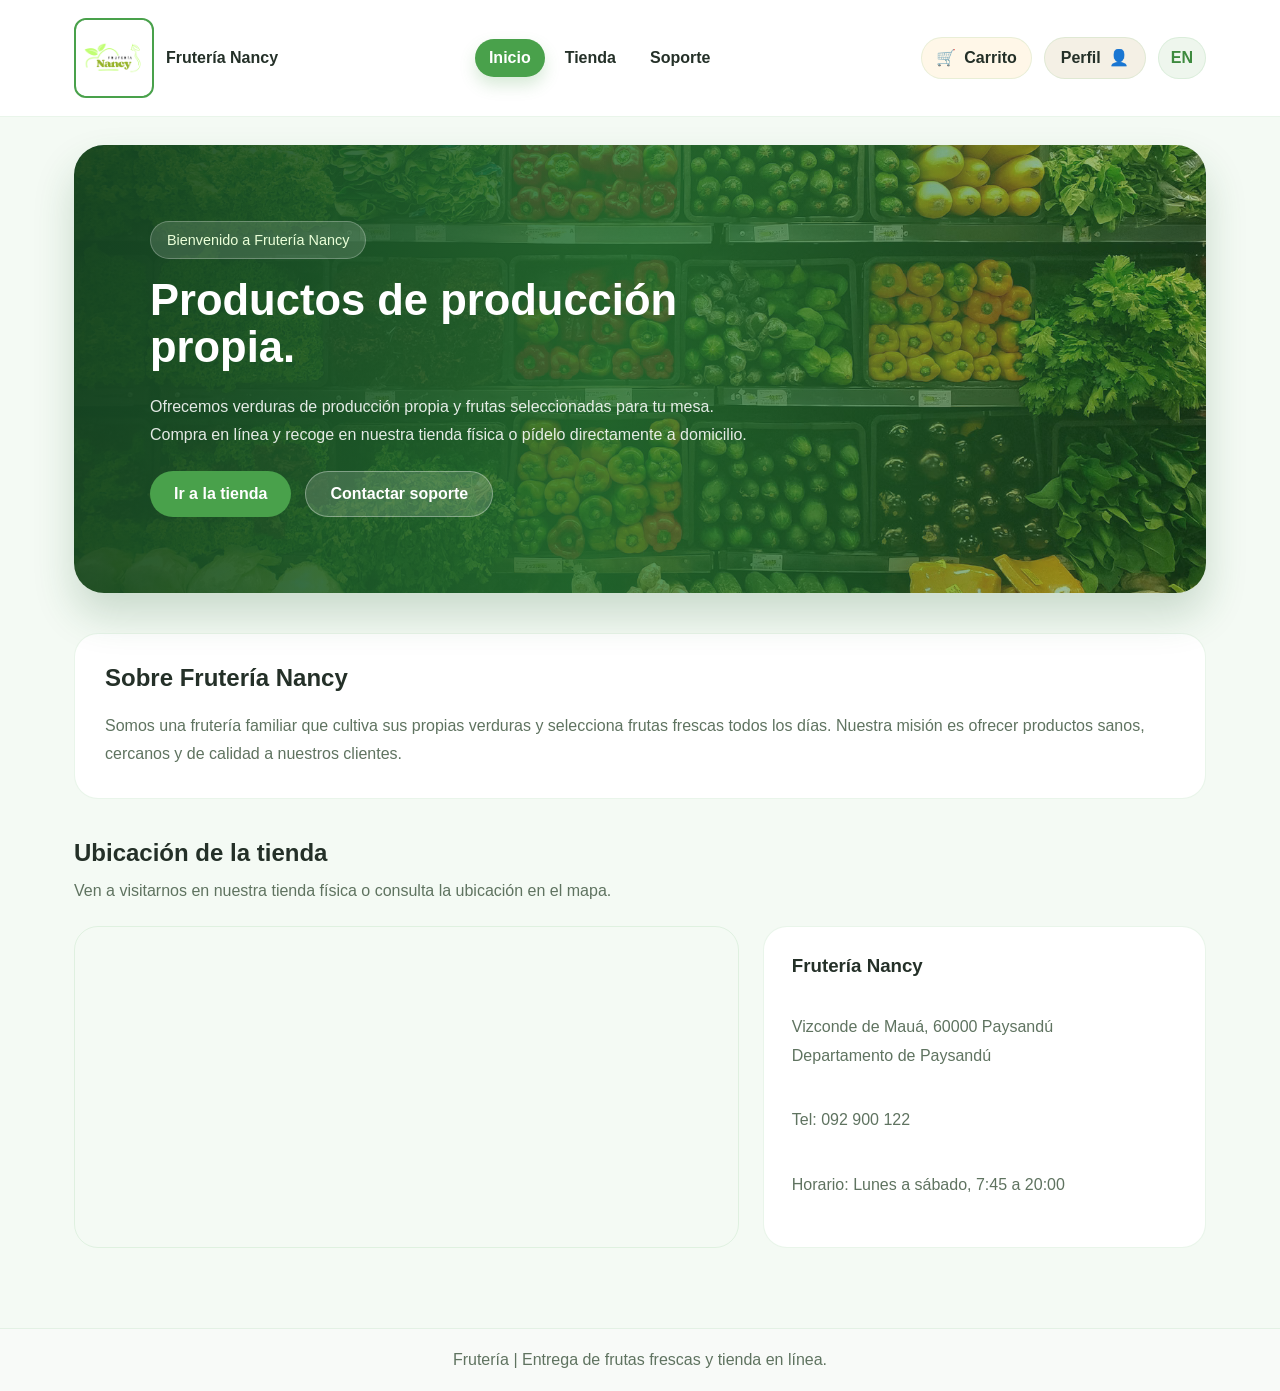
==== html/index.html @ a75809b8 "upgrade coments" ====
<!DOCTYPE html>
<html lang="es">
<head>
    <meta charset="UTF-8" />
    <meta name="viewport" content="width=device-width, initial-scale=1.0" />
    <title>Frutería | Inicio</title>
    <link rel="stylesheet" href="../css/main.css" />
    <link rel="stylesheet" href="../css/media.css" />
</head>
<body>
    <!-- Encabezado con navegación principal y acceso al carrito. -->
    <header class="site-header">
        <div class="header-inner">
            <div class="logo">
                <div class="logo-mark" aria-label="Espacio para el logo">
                    <a href="main.html" class="logo-link">
                        <img src="../img/png/logo.png" alt="Logo Frutería Nancy" />
                    </a>
                </div>
                <div>
                    <span class="logo-name">Frutería Nancy</span>
                </div>
            </div>
            <!-- El menú se despliega en pantallas pequeñas. -->
            <input type="checkbox" id="nav-toggle" class="nav-toggle">
            <label for="nav-toggle" class="menu-toggle" aria-label="Abrir menú">
                <span></span>
                <span></span>
                <span></span>
            </label>

            <nav class="main-nav">
                <a class="nav-link active" href="main.html">Inicio</a>
                <a class="nav-link" href="store.html">Tienda</a>
                <a class="nav-link" href="support.html">Soporte</a>
            </nav>

            <div class="header-actions">
                <a class="cart-button" href="cart.html" aria-label="Ir al carrito">
                    <span class="cart-icon">🛒</span>
                    <span class="cart-label">Carrito</span>
                </a>

                <div class="profile-menu">
                    <button class="profile-button" type="button"><span class="profile-label">Perfil</span><span class="profile-icon">👤</span></button>
                    <div class="profile-dropdown">
                        <a href="login.html">Iniciar sesión</a>
                        <a href="register.html">Registrarte</a>
                        <a href="../php/logout.php">Cerrar sesión</a>
                    </div>
                </div>
                <button class="language-toggle" type="button" data-language-toggle aria-label="Cambiar idioma a Inglés" title="Cambiar idioma a Inglés">EN</button>
            </div>
        </div>
    </header>

    <main class="page-content">
        <!-- Presentación principal con el mensaje de la marca. -->
        <section class="hero-section home-hero">
            <div class="hero-copy">
                <span class="eyebrow">Bienvenido a Frutería Nancy</span>
                <h1>Productos de producción propia.</h1>
                <p>Ofrecemos verduras de producción propia y frutas seleccionadas para tu mesa. Compra en línea y recoge en nuestra tienda física o pídelo directamente a domicilio.</p>
                <div class="hero-actions">
                    <a href="store.html" class="btn btn-primary">Ir a la tienda</a>
                    <a href="support.html" class="btn btn-secondary">Contactar soporte</a>
                </div>
            </div>
        </section>

        <section class="about-section">
            <div class="about-card">
                <h2>Sobre Frutería Nancy</h2>
                <p>Somos una frutería familiar que cultiva sus propias verduras y selecciona frutas frescas todos los días. Nuestra misión es ofrecer productos sanos, cercanos y de calidad a nuestros clientes.</p>
            </div>
        </section>

        <section class="map-section">
            <div class="section-header">
                <h2>Ubicación de la tienda</h2>
                <p>Ven a visitarnos en nuestra tienda física o consulta la ubicación en el mapa.</p>
            </div>

            <div class="map-layout">
                <div class="map-frame">
                    <iframe src="https://www.google.com/maps/embed?pb=!1m18!1m12!1m3!1d2841.111105370098!2d-58.078432124966206!3d-32.299837739513144!2m3!1f0!2f0!3f0!3m2!1i1024!2i768!4f13.1!3m3!1m2!1s0x95afcbe9f8f84dab%3A0x76d2877ee62e5147!2sFruteria%20Nancy.%20Verduras%20De%20Producci%C3%B3n%20Propia!5e1!3m2!1ses-419!2suy!4v1784809514677!5m2!1ses-419!2suy" width="600" height="450" style="border:0;" allowfullscreen="" loading="lazy" referrerpolicy="strict-origin-when-cross-origin"></iframe>
                </div>
                <div class="location-card">
                    <h3>Frutería Nancy</h3>
                    <p>Vizconde de Mauá, 60000 Paysandú<br />Departamento de Paysandú</p>
                    <p>Tel: 092 900 122</p>
                    <p>Horario: Lunes a sábado, 7:45 a 20:00</p>
                </div>
            </div>
        </section>
    </main>

    <footer class="site-footer">
        <p>Frutería | Entrega de frutas frescas y tienda en línea.</p>
    </footer>

    <script src="../js/translate.js"></script>
</body>
</html>
---- css/main.css ----
:root {
    --bg: #f4faf4;
    --surface: #ffffff;
    --text: #243028;
    --muted: #5f7360;
    --primary: #49a14b;
    --primary-dark: #3d8a3e;
    --accent: #f3b04b;
    --border: rgba(76, 175, 80, 0.12);
    --shadow: 0 12px 30px rgba(36, 48, 40, 0.05);
}

* {
    box-sizing: border-box;
}

html {
    scroll-behavior: smooth;
}

body {
    min-width: 0;
    margin: 0;
    font-family: "Segoe UI", Tahoma, Geneva, Verdana, sans-serif;
    color: var(--text);
    background: var(--bg);
}

img {
    display: block;
    max-width: 100%;
}

a {
    color: inherit;
    text-decoration: none;
}

button,
input {
    font: inherit;
}

button {
    -webkit-tap-highlight-color: transparent;
}

a:focus-visible,
button:focus-visible,
input:focus-visible,
summary:focus-visible {
    outline: 3px solid rgba(243, 176, 75, 0.8);
    outline-offset: 3px;
}

.site-header {
    /* Mantiene el menú visible al bajar por una página larga. */
    position: sticky;
    top: 0;
    z-index: 20;
    background: rgba(255, 255, 255, 0.97);
    border-bottom: 1px solid var(--border);
}

.header-inner {
    display: flex;
    align-items: center;
    justify-content: space-between;
    gap: 20px;
    width: min(100%, 1180px);
    margin: 0 auto;
    padding: 18px 24px;
}

.logo {
    display: inline-flex;
    flex: 0 0 auto;
    align-items: center;
    gap: 12px;
    min-width: 0;
}

.logo-mark {
    display: grid;
    width: 80px;
    height: 80px;
    padding: 8px;
    overflow: hidden;
    color: white;
    font-size: 0.9rem;
    font-weight: 700;
    text-align: center;
    background: transparent;
    border: 2px solid var(--primary);
    border-radius: 12px;
    place-items: center;
}

.logo-link {
    display: flex;
    width: 100%;
    height: 100%;
    align-items: center;
    justify-content: center;
}

.logo-link img {
    width: 180%;
    height: 180%;
    object-fit: cover;
}

.logo-name {
    display: block;
    font-size: 1rem;
    font-weight: 700;
    white-space: nowrap;
}

.menu-toggle {
    display: none;
    flex-direction: column;
    flex: 0 0 auto;
    gap: 6px;
    padding: 8px;
    cursor: pointer;
    background: none;
    border: 0;
}

.menu-toggle span {
    width: 24px;
    height: 2px;
    background: var(--text);
    border-radius: 2px;
    transition: transform 0.25s ease, opacity 0.25s ease;
}

.menu-toggle.active span:nth-child(1) {
    transform: rotate(45deg) translate(6px, 6px);
}

.menu-toggle.active span:nth-child(2) {
    opacity: 0;
}

.menu-toggle.active span:nth-child(3) {
    transform: rotate(-45deg) translate(5px, -5px);
}

.nav-toggle {
    display: none;
}

.main-nav {
    display: flex;
    align-items: center;
    justify-content: center;
    gap: 6px;
    min-width: 0;
}

.main-nav .nav-link {
    padding: 10px 14px;
    color: var(--text);
    font-weight: 600;
    border-radius: 999px;
    transition: background-color 0.2s ease, color 0.2s ease, transform 0.2s ease;
}

.main-nav .nav-link:hover {
    color: var(--primary-dark);
    background: #eef6ed;
    transform: translateY(-1px);
}

.main-nav .nav-link.active {
    color: white;
    background: var(--primary);
    box-shadow: 0 8px 16px rgba(73, 161, 75, 0.22);
}

.header-actions {
    display: flex;
    flex: 0 0 auto;
    align-items: center;
    gap: 12px;
}

.cart-button,
.profile-button,
.language-toggle {
    display: inline-flex;
    align-items: center;
    justify-content: center;
    gap: 8px;
    min-height: 42px;
    color: var(--text);
    font-weight: 700;
    border: 1px solid var(--border);
    border-radius: 999px;
    transition: background-color 0.2s ease, transform 0.2s ease;
}

.cart-button {
    position: relative;
    padding: 10px 14px;
    background: #fff7e8;
}

.cart-button:hover {
    background: #f9eed6;
    transform: translateY(-1px);
}

.cart-button.active {
    color: white;
    background: var(--primary);
}

.profile-menu {
    position: relative;
}

.profile-button {
    padding: 10px 16px;
    cursor: pointer;
    background: #f4f0e5;
}

.language-toggle {
    min-width: 46px;
    padding: 10px 12px;
    cursor: pointer;
    color: var(--primary-dark);
    background: #eef6ed;
}

.language-toggle:hover {
    background: #dff0dc;
    transform: translateY(-1px);
}

.profile-button:hover {
    background: #eef6ed;
}

.cart-icon,
.profile-icon {
    font-size: 1rem;
    line-height: 1;
}

.profile-dropdown {
    position: absolute;
    top: calc(100% + 10px);
    right: 0;
    z-index: 30;
    display: none;
    min-width: 180px;
    overflow: hidden;
    background: white;
    border: 1px solid var(--border);
    border-radius: 18px;
    box-shadow: 0 20px 45px rgba(36, 48, 40, 0.12);
}

.profile-menu:hover .profile-dropdown,
.profile-menu:focus-within .profile-dropdown {
    display: block;
}

.profile-dropdown a {
    display: block;
    padding: 12px 16px;
    color: var(--text);
    font-weight: 600;
}

.profile-dropdown a:hover {
    background: #f4f9f2;
}

.page-content {
    width: min(100%, 1180px);
    margin: 0 auto;
    padding: 28px 24px 40px;
}

.hero-section {
    margin-bottom: 40px;
}

.home-hero {
    /* Combina una capa verde con la foto para que el texto se lea con claridad. */
    position: relative;
    min-height: 430px;
    padding: clamp(34px, 6vw, 76px);
    overflow: hidden;
    color: white;
    background: linear-gradient(100deg, rgba(21, 67, 34, 0.94) 0%, rgba(38, 117, 51, 0.82) 48%, rgba(38, 117, 51, 0.3) 100%), url("../img/jpg/fruits_background.jpg") center / cover;
    border-radius: 30px;
    box-shadow: 0 22px 42px rgba(28, 93, 43, 0.2);
}

.home-hero .hero-copy {
    position: relative;
    z-index: 1;
}

.home-hero .eyebrow {
    color: #eaffd8;
    background: rgba(255, 255, 255, 0.14);
    border: 1px solid rgba(255, 255, 255, 0.25);
}

.home-hero .hero-copy h1 {
    max-width: 650px;
}

.home-hero .hero-copy p {
    color: rgba(255, 255, 255, 0.88);
}

.home-hero .btn-secondary {
    color: white;
    background: rgba(255, 255, 255, 0.16);
    border: 1px solid rgba(255, 255, 255, 0.34);
}

.home-hero .btn-secondary:hover {
    background: rgba(255, 255, 255, 0.26);
}

.eyebrow {
    display: inline-block;
    padding: 10px 16px;
    margin-bottom: 18px;
    color: var(--primary-dark);
    font-size: 0.9rem;
    background: #e9f6e7;
    border-radius: 999px;
}

.hero-copy h1 {
    max-width: 780px;
    margin: 0;
    font-size: clamp(2rem, 3.4vw, 3.3rem);
    line-height: 1.08;
}

.hero-copy p {
    max-width: 620px;
    margin: 22px 0;
    color: var(--muted);
    line-height: 1.75;
}

.hero-actions {
    display: flex;
    flex-wrap: wrap;
    gap: 14px;
}

.btn {
    display: inline-flex;
    align-items: center;
    justify-content: center;
    min-height: 46px;
    padding: 12px 24px;
    font-weight: 700;
    line-height: 1.2;
    border: 0;
    border-radius: 999px;
    cursor: pointer;
    transition: transform 0.2s ease, background-color 0.2s ease;
}

.btn:hover {
    transform: translateY(-1px);
}

.btn-primary {
    color: white;
    background: var(--primary);
}

.btn-primary:hover {
    background: var(--primary-dark);
}

.btn-secondary {
    color: var(--text);
    background: #f4f0e5;
}

.btn-secondary:hover {
    background: #ece5d6;
}

.about-section,
.map-section {
    margin-bottom: 40px;
}

.about-card,
.location-card {
    background: var(--surface);
    border: 1px solid var(--border);
    border-radius: 24px;
}

.about-card {
    padding: 30px;
}

.about-card h2,
.location-card h3 {
    margin-top: 0;
}

.about-card p {
    margin-bottom: 0;
    color: var(--muted);
    line-height: 1.75;
}

.section-header {
    margin-bottom: 22px;
}

.section-header h1,
.section-header h2 {
    margin-top: 0;
    margin-bottom: 10px;
}

.section-header p {
    max-width: 650px;
    margin: 0;
    color: var(--muted);
    line-height: 1.7;
}

.map-layout {
    display: grid;
    grid-template-columns: minmax(0, 1.5fr) minmax(260px, 1fr);
    gap: 24px;
}

.map-frame {
    min-height: 320px;
    overflow: hidden;
    border: 1px solid var(--border);
    border-radius: 24px;
}

.map-frame iframe {
    display: block;
    width: 100%;
    min-height: 320px;
    height: 100%;
    border: 0;
}

.location-card {
    display: grid;
    gap: 16px;
    padding: 28px;
}

.location-card h3,
.location-card p {
    margin: 0;
}

.location-card p {
    color: var(--muted);
    line-height: 1.8;
}

.site-footer {
    padding: 22px 24px;
    color: var(--muted);
    text-align: center;
    background: #f8faf8;
    border-top: 1px solid var(--border);
}

.site-footer p {
    margin: 0;
}
---- css/media.css ----
/*
   Ajustes responsive compartidos.
   Este archivo se carga después del CSS principal y del CSS de cada página,
   por lo que estas reglas adaptan el diseño sin duplicar los estilos base.
*/

@media (max-width: 900px) {
    /* Inicio */
    .map-layout {
        grid-template-columns: 1fr;
    }

    .location-card {
        grid-template-columns: repeat(2, minmax(0, 1fr));
    }

    .location-card h3 {
        grid-column: 1 / -1;
    }

    /* Tienda */
    .product-grid {
        grid-template-columns: repeat(2, minmax(0, 1fr));
    }

    /* Carrito y soporte */
    .cart-layout,
    .support-grid {
        grid-template-columns: 1fr;
    }

    .cart-summary {
        position: static;
    }
}

@media (max-width: 768px) {
    /* Cabecera común: activa el menú desplegable para móvil. */
    .header-inner {
        position: relative;
        gap: 8px;
        padding: 12px 16px;
    }

    .logo {
        flex: 1 1 auto;
    }

    .logo-mark {
        width: 60px;
        height: 60px;
    }

    .menu-toggle {
        display: flex;
        order: 2;
    }

    .nav-toggle:checked + .menu-toggle span:nth-child(1) {
        transform: rotate(45deg) translate(6px, 6px);
    }

    .nav-toggle:checked + .menu-toggle span:nth-child(2) {
        opacity: 0;
    }

    .nav-toggle:checked + .menu-toggle span:nth-child(3) {
        transform: rotate(-45deg) translate(5px, -5px);
    }

    .header-actions {
        order: 3;
        gap: 8px;
    }

    .main-nav {
        position: absolute;
        top: 100%;
        right: 0;
        left: 0;
        z-index: 25;
        flex-direction: column;
        align-items: stretch;
        gap: 0;
        max-height: 0;
        padding: 0;
        overflow: hidden;
        pointer-events: none;
        visibility: hidden;
        opacity: 0;
        background: white;
        border: 0;
        box-shadow: 0 14px 24px rgba(36, 48, 40, 0.08);
        transition: max-height 0.28s ease, padding 0.28s ease, opacity 0.2s ease, visibility 0.28s ease;
    }

    .nav-toggle:checked ~ .main-nav {
        max-height: 260px;
        padding: 8px 16px 16px;
        pointer-events: auto;
        visibility: visible;
        opacity: 1;
        border-bottom: 1px solid var(--border);
    }

    .main-nav .nav-link {
        display: block;
        width: 100%;
        padding: 12px 16px;
        border-radius: 10px;
    }

    .cart-button,
    .profile-button {
        min-height: 40px;
    }

    .cart-button {
        padding: 9px 12px;
    }

    .cart-label {
        display: none;
    }

    .profile-button {
        padding: 9px 12px;
    }

    .page-content {
        padding: 24px 16px 32px;
    }

    .hero-section,
    .about-section,
    .map-section {
        margin-bottom: 32px;
    }

    .home-hero {
        min-height: 390px;
        border-radius: 24px;
    }
}

@media (max-width: 620px) {
    /* Márgenes y secciones comunes */
    .page-content {
        padding: 20px 12px 28px;
    }

    .hero-copy h1 {
        font-size: clamp(2rem, 9vw, 2.45rem);
    }

    .home-hero {
        min-height: 430px;
        padding: 32px 24px;
        background: linear-gradient(120deg, rgba(21, 67, 34, 0.94), rgba(38, 117, 51, 0.71)), url("../img/jpg/fruits_background.jpg") center / cover;
    }

    .hero-copy p {
        margin: 18px 0 22px;
        line-height: 1.65;
    }

    .hero-actions {
        flex-direction: column;
        align-items: stretch;
    }

    .hero-actions .btn {
        width: 100%;
    }

    .about-card,
    .location-card {
        padding: 22px 20px;
        border-radius: 20px;
    }

    .location-card {
        grid-template-columns: 1fr;
        gap: 12px;
    }

    .map-frame,
    .map-frame iframe {
        min-height: 280px;
    }

    .site-footer {
        padding: 20px 16px;
        font-size: 0.9rem;
    }

    /* Tienda */
    .store-section {
        padding: 20px;
        margin-bottom: 20px;
        border-radius: 20px;
    }

    .product-grid {
        grid-template-columns: 1fr;
    }

    .product-image {
        min-height: 160px;
    }

    .product-footer {
        flex-direction: column;
        align-items: stretch;
    }

    .add-btn {
        width: 100%;
    }

    /* Carrito y soporte */
    .cart-section,
    .support-section {
        gap: 20px;
    }

    .cart-product-card,
    .cart-summary,
    .support-card {
        padding: 20px;
        border-radius: 20px;
    }

    .product-card-footer {
        align-items: stretch;
    }

    .cart-controls {
        justify-content: space-between;
    }
}

@media (max-width: 600px) {
    /* Formularios de acceso, registro y bienvenida. */
    .auth-page {
        padding: 20px 14px;
        align-items: flex-start;
    }

    .auth-card {
        padding: 28px 24px;
        margin: auto 0;
    }

    .brand {
        margin-bottom: 24px;
    }

    .brand h1 {
        font-size: clamp(1.7rem, 8vw, 2rem);
    }
}

@media (max-width: 430px) {
    .header-inner {
        padding-right: 12px;
        padding-left: 12px;
    }

    .logo-name,
    .profile-label {
        display: none;
    }

    .profile-button {
        width: 40px;
        padding: 0;
    }

    .eyebrow {
        padding: 8px 12px;
        margin-bottom: 14px;
        font-size: 0.82rem;
    }

    .section-header {
        margin-bottom: 18px;
    }
}

@media (max-width: 380px) {
    /* Tienda y carrito */
    .store-section,
    .product-info {
        padding: 16px;
    }

    .product-card-footer {
        flex-direction: column;
    }

    .cart-controls {
        width: 100%;
    }

    .remove-btn {
        margin-left: auto;
    }

    /* Formularios de acceso. */
    .auth-page {
        padding: 12px;
    }

    .auth-card {
        padding: 24px 18px;
    }
}
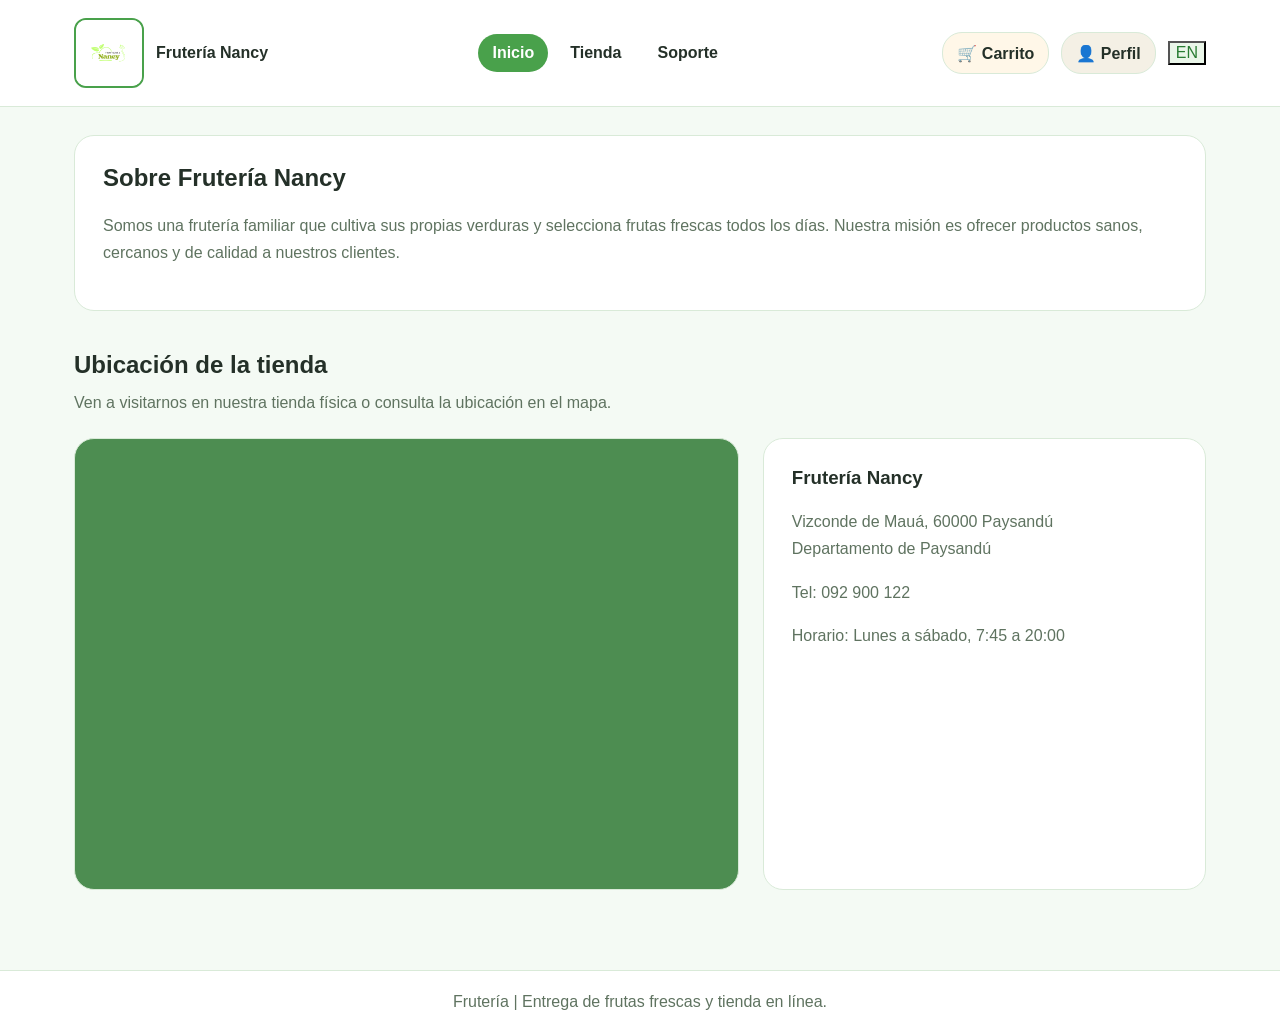
==== commit 61fad119: "REWORK" ====
--- a/html/index.html
+++ b/html/index.html
@@ -1,74 +1,47 @@
 <!DOCTYPE html>
 <html lang="es">
 <head>
-    <meta charset="UTF-8" />
-    <meta name="viewport" content="width=device-width, initial-scale=1.0" />
-    <title>Frutería | Inicio</title>
-    <link rel="stylesheet" href="../css/main.css" />
-    <link rel="stylesheet" href="../css/media.css" />
+    <meta charset="UTF-8">
+    <meta name="viewport" content="width=device-width, initial-scale=1.0">
+    <title>Frutería Nancy | Inicio</title>
+    <link rel="stylesheet" href="../css/main.css">
+    <link rel="stylesheet" href="../css/media.css">
 </head>
 <body>
-    <!-- Encabezado con navegación principal y acceso al carrito. -->
-    <header class="site-header">
+    <!-- El bloque contiene los textos del encabezado para poder cambiarlos de idioma. -->
+    <header class="site-header" data-i18n-block="headerHome">
         <div class="header-inner">
             <div class="logo">
-                <div class="logo-mark" aria-label="Espacio para el logo">
-                    <a href="main.html" class="logo-link">
-                        <img src="../img/png/logo.png" alt="Logo Frutería Nancy" />
-                    </a>
-                </div>
-                <div>
-                    <span class="logo-name">Frutería Nancy</span>
-                </div>
+                <a href="index.html" class="logo-link">
+                    <img src="../img/png/logo.png" alt="Logo de Frutería Nancy">
+                </a>
+                <span class="logo-name">Frutería Nancy</span>
             </div>
-            <!-- El menú se despliega en pantallas pequeñas. -->
-            <input type="checkbox" id="nav-toggle" class="nav-toggle">
-            <label for="nav-toggle" class="menu-toggle" aria-label="Abrir menú">
-                <span></span>
-                <span></span>
-                <span></span>
-            </label>
 
             <nav class="main-nav">
-                <a class="nav-link active" href="main.html">Inicio</a>
+                <a class="nav-link active" href="index.html">Inicio</a>
                 <a class="nav-link" href="store.html">Tienda</a>
                 <a class="nav-link" href="support.html">Soporte</a>
             </nav>
 
             <div class="header-actions">
-                <a class="cart-button" href="cart.html" aria-label="Ir al carrito">
-                    <span class="cart-icon">🛒</span>
-                    <span class="cart-label">Carrito</span>
-                </a>
-
+                <a class="cart-button" href="cart.html">🛒 Carrito</a>
                 <div class="profile-menu">
-                    <button class="profile-button" type="button"><span class="profile-label">Perfil</span><span class="profile-icon">👤</span></button>
+                    <div class="profile-button">👤 Perfil</div>
                     <div class="profile-dropdown">
                         <a href="login.html">Iniciar sesión</a>
                         <a href="register.html">Registrarte</a>
                         <a href="../php/logout.php">Cerrar sesión</a>
                     </div>
                 </div>
-                <button class="language-toggle" type="button" data-language-toggle aria-label="Cambiar idioma a Inglés" title="Cambiar idioma a Inglés">EN</button>
+                <button id="lang-btn" class="language-toggle" type="button" onclick="toggleLanguage()">EN</button>
             </div>
         </div>
     </header>
 
     <main class="page-content">
-        <!-- Presentación principal con el mensaje de la marca. -->
-        <section class="hero-section home-hero">
-            <div class="hero-copy">
-                <span class="eyebrow">Bienvenido a Frutería Nancy</span>
-                <h1>Productos de producción propia.</h1>
-                <p>Ofrecemos verduras de producción propia y frutas seleccionadas para tu mesa. Compra en línea y recoge en nuestra tienda física o pídelo directamente a domicilio.</p>
-                <div class="hero-actions">
-                    <a href="store.html" class="btn btn-primary">Ir a la tienda</a>
-                    <a href="support.html" class="btn btn-secondary">Contactar soporte</a>
-                </div>
-            </div>
-        </section>
-
-        <section class="about-section">
+        <!-- Esta tarjeta presenta brevemente el origen de los productos. -->
+        <section class="about-section" data-i18n-block="homeAbout">
             <div class="about-card">
                 <h2>Sobre Frutería Nancy</h2>
                 <p>Somos una frutería familiar que cultiva sus propias verduras y selecciona frutas frescas todos los días. Nuestra misión es ofrecer productos sanos, cercanos y de calidad a nuestros clientes.</p>
@@ -76,18 +49,20 @@
         </section>
 
         <section class="map-section">
-            <div class="section-header">
+            <div class="section-header" data-i18n-block="homeMapTitle">
                 <h2>Ubicación de la tienda</h2>
                 <p>Ven a visitarnos en nuestra tienda física o consulta la ubicación en el mapa.</p>
             </div>
 
             <div class="map-layout">
+                <!-- El iframe muestra la ubicación guardada en Google Maps. -->
                 <div class="map-frame">
                     <iframe src="https://www.google.com/maps/embed?pb=!1m18!1m12!1m3!1d2841.111105370098!2d-58.078432124966206!3d-32.299837739513144!2m3!1f0!2f0!3f0!3m2!1i1024!2i768!4f13.1!3m3!1m2!1s0x95afcbe9f8f84dab%3A0x76d2877ee62e5147!2sFruteria%20Nancy.%20Verduras%20De%20Producci%C3%B3n%20Propia!5e1!3m2!1ses-419!2suy!4v1784809514677!5m2!1ses-419!2suy" width="600" height="450" style="border:0;" allowfullscreen="" loading="lazy" referrerpolicy="strict-origin-when-cross-origin"></iframe>
                 </div>
-                <div class="location-card">
+
+                <div class="location-card" data-i18n-block="homeLocation">
                     <h3>Frutería Nancy</h3>
-                    <p>Vizconde de Mauá, 60000 Paysandú<br />Departamento de Paysandú</p>
+                    <p>Vizconde de Mauá, 60000 Paysandú<br>Departamento de Paysandú</p>
                     <p>Tel: 092 900 122</p>
                     <p>Horario: Lunes a sábado, 7:45 a 20:00</p>
                 </div>
@@ -95,10 +70,10 @@
         </section>
     </main>
 
-    <footer class="site-footer">
+    <footer class="site-footer" data-i18n-block="footer">
         <p>Frutería | Entrega de frutas frescas y tienda en línea.</p>
     </footer>
 
-    <script src="../js/translate.js"></script>
+    <script src="../js/translations.js"></script>
 </body>
 </html>
--- a/css/main.css
+++ b/css/main.css
@@ -1,33 +1,16 @@
-:root {
-    --bg: #f4faf4;
-    --surface: #ffffff;
-    --text: #243028;
-    --muted: #5f7360;
-    --primary: #49a14b;
-    --primary-dark: #3d8a3e;
-    --accent: #f3b04b;
-    --border: rgba(76, 175, 80, 0.12);
-    --shadow: 0 12px 30px rgba(36, 48, 40, 0.05);
-}
-
+/* Estas reglas se aplican a todos los elementos de la página. */
 * {
     box-sizing: border-box;
 }
 
-html {
-    scroll-behavior: smooth;
-}
-
 body {
-    min-width: 0;
     margin: 0;
-    font-family: "Segoe UI", Tahoma, Geneva, Verdana, sans-serif;
-    color: var(--text);
-    background: var(--bg);
+    color: #243028;
+    font-family: Arial, Helvetica, sans-serif;
+    background-color: #f4faf4;
 }
 
 img {
-    display: block;
     max-width: 100%;
 }
 
@@ -41,25 +24,10 @@
     font: inherit;
 }
 
-button {
-    -webkit-tap-highlight-color: transparent;
-}
-
-a:focus-visible,
-button:focus-visible,
-input:focus-visible,
-summary:focus-visible {
-    outline: 3px solid rgba(243, 176, 75, 0.8);
-    outline-offset: 3px;
-}
-
+/* El encabezado reúne el logo, los enlaces y las acciones del usuario. */
 .site-header {
-    /* Mantiene el menú visible al bajar por una página larga. */
-    position: sticky;
-    top: 0;
-    z-index: 20;
-    background: rgba(255, 255, 255, 0.97);
-    border-bottom: 1px solid var(--border);
+    background-color: #ffffff;
+    border-bottom: 1px solid #d9ead8;
 }
 
 .header-inner {
@@ -67,424 +35,303 @@
     align-items: center;
     justify-content: space-between;
     gap: 20px;
-    width: min(100%, 1180px);
+    max-width: 1180px;
+    padding: 18px 24px;
     margin: 0 auto;
-    padding: 18px 24px;
+}
+
+.logo,
+.main-nav,
+.header-actions,
+.cart-button,
+.profile-button,
+.language-toggle {
+    display: flex;
+    align-items: center;
 }
 
 .logo {
-    display: inline-flex;
-    flex: 0 0 auto;
-    align-items: center;
     gap: 12px;
-    min-width: 0;
-}
-
-.logo-mark {
-    display: grid;
-    width: 80px;
-    height: 80px;
-    padding: 8px;
+}
+
+.logo-link {
+    display: block;
+    width: 70px;
+    height: 70px;
     overflow: hidden;
-    color: white;
-    font-size: 0.9rem;
-    font-weight: 700;
-    text-align: center;
-    background: transparent;
-    border: 2px solid var(--primary);
+    border: 2px solid #49a14b;
     border-radius: 12px;
-    place-items: center;
-}
-
-.logo-link {
-    display: flex;
+}
+
+.logo-link img {
     width: 100%;
     height: 100%;
-    align-items: center;
+}
+
+.logo-name {
+    font-weight: bold;
+}
+
+.main-nav {
     justify-content: center;
-}
-
-.logo-link img {
-    width: 180%;
-    height: 180%;
-    object-fit: cover;
-}
-
-.logo-name {
+    gap: 8px;
+}
+
+.nav-link {
+    padding: 10px 14px;
+    font-weight: bold;
+    border-radius: 20px;
+}
+
+.nav-link:hover {
+    color: #287c32;
+    background-color: #eaf6e9;
+}
+
+.nav-link.active {
+    color: #ffffff;
+    background-color: #49a14b;
+}
+
+.header-actions {
+    gap: 12px;
+}
+
+.cart-button,
+.profile-button {
+    min-height: 42px;
+    padding: 10px 14px;
+    font-weight: bold;
+    border: 1px solid #d9ead8;
+    border-radius: 20px;
+}
+
+.cart-button {
+    background-color: #fff7e8;
+}
+
+.cart-button:hover,
+.profile-button:hover {
+    background-color: #eaf6e9;
+}
+
+.profile-menu {
+    position: relative;
+}
+
+.profile-button {
+    cursor: pointer;
+    background-color: #f4f0e5;
+}
+
+.language-toggle {
+    color: #287c32;
+    cursor: pointer;
+    background-color: #eaf6e9;
+}
+
+.language-toggle:hover {
+    background-color: #d9ead8;
+}
+
+.profile-dropdown {
+    position: absolute;
+    top: 46px;
+    right: 0;
+    display: none;
+    width: 180px;
+    background-color: #ffffff;
+    border: 1px solid #d9ead8;
+    border-radius: 12px;
+}
+
+.profile-menu:hover .profile-dropdown {
     display: block;
-    font-size: 1rem;
-    font-weight: 700;
-    white-space: nowrap;
-}
-
-.menu-toggle {
-    display: none;
-    flex-direction: column;
-    flex: 0 0 auto;
-    gap: 6px;
-    padding: 8px;
+}
+
+.profile-dropdown a {
+    display: block;
+    padding: 12px;
+    font-weight: bold;
+}
+
+.profile-dropdown a:hover {
+    background-color: #eaf6e9;
+}
+
+/* Estas clases ordenan el contenido central y los botones reutilizables. */
+.page-content {
+    max-width: 1180px;
+    padding: 28px 24px 40px;
+    margin: 0 auto;
+}
+
+.hero-section,
+.about-section,
+.map-section {
+    margin-bottom: 40px;
+}
+
+.home-hero {
+    min-height: 430px;
+    padding: 54px;
+    background-image: url("../img/jpg/fruits_background.jpg");
+    background-position: center;
+    background-size: cover;
+    border-radius: 24px;
+}
+
+.home-hero .hero-copy {
+    width: 60%;
+    padding: 28px;
+    color: #ffffff;
+    background-color: #287c32;
+    border-radius: 16px;
+}
+
+.eyebrow {
+    display: inline-block;
+    padding: 8px 14px;
+    margin: 0 0 16px;
+    color: #287c32;
+    font-weight: bold;
+    background-color: #e9f6e7;
+    border-radius: 20px;
+}
+
+.home-hero .eyebrow {
+    color: #eaffd8;
+    background-color: #1f6328;
+}
+
+.hero-copy h1 {
+    margin: 0;
+    font-size: 44px;
+}
+
+.hero-copy p {
+    line-height: 1.7;
+}
+
+.hero-actions {
+    display: flex;
+    gap: 14px;
+}
+
+.btn {
+    display: inline-block;
+    padding: 12px 22px;
+    font-weight: bold;
+    text-align: center;
     cursor: pointer;
-    background: none;
     border: 0;
-}
-
-.menu-toggle span {
-    width: 24px;
-    height: 2px;
-    background: var(--text);
-    border-radius: 2px;
-    transition: transform 0.25s ease, opacity 0.25s ease;
-}
-
-.menu-toggle.active span:nth-child(1) {
-    transform: rotate(45deg) translate(6px, 6px);
-}
-
-.menu-toggle.active span:nth-child(2) {
-    opacity: 0;
-}
-
-.menu-toggle.active span:nth-child(3) {
-    transform: rotate(-45deg) translate(5px, -5px);
-}
-
-.nav-toggle {
-    display: none;
-}
-
-.main-nav {
+    border-radius: 20px;
+}
+
+.btn:hover {
+    transform: scale(1.03);
+}
+
+.btn-primary {
+    color: #ffffff;
+    background-color: #49a14b;
+}
+
+.btn-primary:hover {
+    background-color: #287c32;
+}
+
+.btn-secondary {
+    color: #ffffff;
+    background-color: #5b8e5e;
+}
+
+.btn-secondary:hover {
+    background-color: #426d45;
+}
+
+/* Las tarjetas agrupan la información de la tienda y su ubicación. */
+.about-card,
+.location-card,
+.map-frame {
+    background-color: #ffffff;
+    border: 1px solid #d9ead8;
+    border-radius: 20px;
+}
+
+.about-card,
+.location-card {
+    padding: 28px;
+}
+
+.about-card h2,
+.location-card h3,
+.map-text h3 {
+    margin-top: 0;
+}
+
+.about-card p,
+.location-card p,
+.section-header p {
+    color: #5f7360;
+    line-height: 1.7;
+}
+
+.section-header {
+    margin-bottom: 22px;
+}
+
+.section-header h1,
+.section-header h2 {
+    margin: 0 0 10px;
+}
+
+.section-header p {
+    margin: 0;
+}
+
+.map-layout {
+    display: grid;
+    grid-template-columns: 3fr 2fr;
+    gap: 24px;
+}
+
+.map-frame {
     display: flex;
     align-items: center;
     justify-content: center;
-    gap: 6px;
-    min-width: 0;
-}
-
-.main-nav .nav-link {
-    padding: 10px 14px;
-    color: var(--text);
-    font-weight: 600;
-    border-radius: 999px;
-    transition: background-color 0.2s ease, color 0.2s ease, transform 0.2s ease;
-}
-
-.main-nav .nav-link:hover {
-    color: var(--primary-dark);
-    background: #eef6ed;
-    transform: translateY(-1px);
-}
-
-.main-nav .nav-link.active {
-    color: white;
-    background: var(--primary);
-    box-shadow: 0 8px 16px rgba(73, 161, 75, 0.22);
-}
-
-.header-actions {
-    display: flex;
-    flex: 0 0 auto;
-    align-items: center;
-    gap: 12px;
-}
-
-.cart-button,
-.profile-button,
-.language-toggle {
-    display: inline-flex;
-    align-items: center;
-    justify-content: center;
-    gap: 8px;
-    min-height: 42px;
-    color: var(--text);
-    font-weight: 700;
-    border: 1px solid var(--border);
-    border-radius: 999px;
-    transition: background-color 0.2s ease, transform 0.2s ease;
-}
-
-.cart-button {
-    position: relative;
-    padding: 10px 14px;
-    background: #fff7e8;
-}
-
-.cart-button:hover {
-    background: #f9eed6;
-    transform: translateY(-1px);
-}
-
-.cart-button.active {
-    color: white;
-    background: var(--primary);
-}
-
-.profile-menu {
-    position: relative;
-}
-
-.profile-button {
-    padding: 10px 16px;
-    cursor: pointer;
-    background: #f4f0e5;
-}
-
-.language-toggle {
-    min-width: 46px;
-    padding: 10px 12px;
-    cursor: pointer;
-    color: var(--primary-dark);
-    background: #eef6ed;
-}
-
-.language-toggle:hover {
-    background: #dff0dc;
-    transform: translateY(-1px);
-}
-
-.profile-button:hover {
-    background: #eef6ed;
-}
-
-.cart-icon,
-.profile-icon {
-    font-size: 1rem;
-    line-height: 1;
-}
-
-.profile-dropdown {
-    position: absolute;
-    top: calc(100% + 10px);
-    right: 0;
-    z-index: 30;
-    display: none;
-    min-width: 180px;
+    min-height: 320px;
+    padding: 0;
     overflow: hidden;
-    background: white;
-    border: 1px solid var(--border);
-    border-radius: 18px;
-    box-shadow: 0 20px 45px rgba(36, 48, 40, 0.12);
-}
-
-.profile-menu:hover .profile-dropdown,
-.profile-menu:focus-within .profile-dropdown {
-    display: block;
-}
-
-.profile-dropdown a {
-    display: block;
-    padding: 12px 16px;
-    color: var(--text);
-    font-weight: 600;
-}
-
-.profile-dropdown a:hover {
-    background: #f4f9f2;
-}
-
-.page-content {
-    width: min(100%, 1180px);
-    margin: 0 auto;
-    padding: 28px 24px 40px;
-}
-
-.hero-section {
-    margin-bottom: 40px;
-}
-
-.home-hero {
-    /* Combina una capa verde con la foto para que el texto se lea con claridad. */
-    position: relative;
-    min-height: 430px;
-    padding: clamp(34px, 6vw, 76px);
-    overflow: hidden;
-    color: white;
-    background: linear-gradient(100deg, rgba(21, 67, 34, 0.94) 0%, rgba(38, 117, 51, 0.82) 48%, rgba(38, 117, 51, 0.3) 100%), url("../img/jpg/fruits_background.jpg") center / cover;
-    border-radius: 30px;
-    box-shadow: 0 22px 42px rgba(28, 93, 43, 0.2);
-}
-
-.home-hero .hero-copy {
-    position: relative;
-    z-index: 1;
-}
-
-.home-hero .eyebrow {
-    color: #eaffd8;
-    background: rgba(255, 255, 255, 0.14);
-    border: 1px solid rgba(255, 255, 255, 0.25);
-}
-
-.home-hero .hero-copy h1 {
-    max-width: 650px;
-}
-
-.home-hero .hero-copy p {
-    color: rgba(255, 255, 255, 0.88);
-}
-
-.home-hero .btn-secondary {
-    color: white;
-    background: rgba(255, 255, 255, 0.16);
-    border: 1px solid rgba(255, 255, 255, 0.34);
-}
-
-.home-hero .btn-secondary:hover {
-    background: rgba(255, 255, 255, 0.26);
-}
-
-.eyebrow {
-    display: inline-block;
-    padding: 10px 16px;
-    margin-bottom: 18px;
-    color: var(--primary-dark);
-    font-size: 0.9rem;
-    background: #e9f6e7;
-    border-radius: 999px;
-}
-
-.hero-copy h1 {
-    max-width: 780px;
-    margin: 0;
-    font-size: clamp(2rem, 3.4vw, 3.3rem);
-    line-height: 1.08;
-}
-
-.hero-copy p {
-    max-width: 620px;
-    margin: 22px 0;
-    color: var(--muted);
-    line-height: 1.75;
-}
-
-.hero-actions {
-    display: flex;
-    flex-wrap: wrap;
-    gap: 14px;
-}
-
-.btn {
-    display: inline-flex;
-    align-items: center;
-    justify-content: center;
-    min-height: 46px;
-    padding: 12px 24px;
-    font-weight: 700;
-    line-height: 1.2;
+    color: #ffffff;
+    text-align: center;
+    background-color: #4d8d51;
+}
+
+.map-frame iframe {
+    width: 100%;
+    min-height: 450px;
     border: 0;
-    border-radius: 999px;
-    cursor: pointer;
-    transition: transform 0.2s ease, background-color 0.2s ease;
-}
-
-.btn:hover {
-    transform: translateY(-1px);
-}
-
-.btn-primary {
-    color: white;
-    background: var(--primary);
-}
-
-.btn-primary:hover {
-    background: var(--primary-dark);
-}
-
-.btn-secondary {
-    color: var(--text);
-    background: #f4f0e5;
-}
-
-.btn-secondary:hover {
-    background: #ece5d6;
-}
-
-.about-section,
-.map-section {
-    margin-bottom: 40px;
-}
-
-.about-card,
-.location-card {
-    background: var(--surface);
-    border: 1px solid var(--border);
-    border-radius: 24px;
-}
-
-.about-card {
-    padding: 30px;
-}
-
-.about-card h2,
-.location-card h3 {
-    margin-top: 0;
-}
-
-.about-card p {
-    margin-bottom: 0;
-    color: var(--muted);
-    line-height: 1.75;
-}
-
-.section-header {
-    margin-bottom: 22px;
-}
-
-.section-header h1,
-.section-header h2 {
-    margin-top: 0;
-    margin-bottom: 10px;
-}
-
-.section-header p {
-    max-width: 650px;
-    margin: 0;
-    color: var(--muted);
-    line-height: 1.7;
-}
-
-.map-layout {
-    display: grid;
-    grid-template-columns: minmax(0, 1.5fr) minmax(260px, 1fr);
-    gap: 24px;
-}
-
-.map-frame {
-    min-height: 320px;
-    overflow: hidden;
-    border: 1px solid var(--border);
-    border-radius: 24px;
-}
-
-.map-frame iframe {
-    display: block;
-    width: 100%;
-    min-height: 320px;
-    height: 100%;
-    border: 0;
-}
-
-.location-card {
-    display: grid;
-    gap: 16px;
+}
+
+.map-text {
     padding: 28px;
-}
-
-.location-card h3,
-.location-card p {
-    margin: 0;
-}
-
-.location-card p {
-    color: var(--muted);
-    line-height: 1.8;
-}
-
+    background-color: #287c32;
+    border: 2px solid #dff0dc;
+    border-radius: 16px;
+}
+
+.map-text p {
+    margin: 10px 0;
+}
+
+/* El pie mantiene el mismo cierre visual en las páginas que lo usan. */
 .site-footer {
     padding: 22px 24px;
-    color: var(--muted);
+    color: #5f7360;
     text-align: center;
-    background: #f8faf8;
-    border-top: 1px solid var(--border);
+    background-color: #ffffff;
+    border-top: 1px solid #d9ead8;
 }
 
 .site-footer p {
--- a/css/media.css
+++ b/css/media.css
@@ -1,318 +1,98 @@
-/*
-   Ajustes responsive compartidos.
-   Este archivo se carga después del CSS principal y del CSS de cada página,
-   por lo que estas reglas adaptan el diseño sin duplicar los estilos base.
-*/
-
+/* En tabletas, las columnas se apilan para aprovechar el ancho disponible. */
 @media (max-width: 900px) {
-    /* Inicio */
-    .map-layout {
-        grid-template-columns: 1fr;
+    .header-inner {
+        flex-wrap: wrap;
     }
 
-    .location-card {
-        grid-template-columns: repeat(2, minmax(0, 1fr));
+    .main-nav {
+        order: 3;
+        width: 100%;
     }
 
-    .location-card h3 {
-        grid-column: 1 / -1;
-    }
-
-    /* Tienda */
-    .product-grid {
-        grid-template-columns: repeat(2, minmax(0, 1fr));
-    }
-
-    /* Carrito y soporte */
-    .cart-layout,
+    .map-layout,
     .support-grid {
         grid-template-columns: 1fr;
     }
 
-    .cart-summary {
-        position: static;
+    .product-grid {
+        grid-template-columns: 1fr 1fr;
+    }
+
+    .home-hero .hero-copy {
+        width: 75%;
     }
 }
 
-@media (max-width: 768px) {
-    /* Cabecera común: activa el menú desplegable para móvil. */
-    .header-inner {
-        position: relative;
-        gap: 8px;
-        padding: 12px 16px;
+/* En celulares se reducen los espacios y los botones ocupan todo el ancho. */
+@media (max-width: 620px) {
+    .header-inner,
+    .page-content {
+        padding-right: 16px;
+        padding-left: 16px;
     }
 
-    .logo {
-        flex: 1 1 auto;
-    }
-
-    .logo-mark {
-        width: 60px;
-        height: 60px;
-    }
-
-    .menu-toggle {
-        display: flex;
-        order: 2;
-    }
-
-    .nav-toggle:checked + .menu-toggle span:nth-child(1) {
-        transform: rotate(45deg) translate(6px, 6px);
-    }
-
-    .nav-toggle:checked + .menu-toggle span:nth-child(2) {
-        opacity: 0;
-    }
-
-    .nav-toggle:checked + .menu-toggle span:nth-child(3) {
-        transform: rotate(-45deg) translate(5px, -5px);
-    }
-
-    .header-actions {
-        order: 3;
+    .header-inner,
+    .header-actions,
+    .main-nav,
+    .hero-actions,
+    .product-footer {
         gap: 8px;
     }
 
-    .main-nav {
-        position: absolute;
-        top: 100%;
-        right: 0;
-        left: 0;
-        z-index: 25;
-        flex-direction: column;
-        align-items: stretch;
-        gap: 0;
-        max-height: 0;
-        padding: 0;
-        overflow: hidden;
-        pointer-events: none;
-        visibility: hidden;
-        opacity: 0;
-        background: white;
-        border: 0;
-        box-shadow: 0 14px 24px rgba(36, 48, 40, 0.08);
-        transition: max-height 0.28s ease, padding 0.28s ease, opacity 0.2s ease, visibility 0.28s ease;
+    .logo-name {
+        display: none;
     }
 
-    .nav-toggle:checked ~ .main-nav {
-        max-height: 260px;
-        padding: 8px 16px 16px;
-        pointer-events: auto;
-        visibility: visible;
-        opacity: 1;
-        border-bottom: 1px solid var(--border);
-    }
-
-    .main-nav .nav-link {
-        display: block;
-        width: 100%;
-        padding: 12px 16px;
-        border-radius: 10px;
+    .nav-link {
+        padding: 8px 10px;
+        font-size: 14px;
     }
 
     .cart-button,
-    .profile-button {
-        min-height: 40px;
-    }
-
-    .cart-button {
-        padding: 9px 12px;
-    }
-
-    .cart-label {
-        display: none;
-    }
-
-    .profile-button {
-        padding: 9px 12px;
-    }
-
-    .page-content {
-        padding: 24px 16px 32px;
-    }
-
-    .hero-section,
-    .about-section,
-    .map-section {
-        margin-bottom: 32px;
+    .profile-button,
+    .language-toggle {
+        padding: 8px 10px;
+        font-size: 14px;
     }
 
     .home-hero {
-        min-height: 390px;
-        border-radius: 24px;
+        min-height: 400px;
+        padding: 24px;
     }
-}
 
-@media (max-width: 620px) {
-    /* Márgenes y secciones comunes */
-    .page-content {
-        padding: 20px 12px 28px;
+    .home-hero .hero-copy {
+        width: 100%;
+        padding: 22px;
     }
 
     .hero-copy h1 {
-        font-size: clamp(2rem, 9vw, 2.45rem);
+        font-size: 32px;
     }
 
-    .home-hero {
-        min-height: 430px;
-        padding: 32px 24px;
-        background: linear-gradient(120deg, rgba(21, 67, 34, 0.94), rgba(38, 117, 51, 0.71)), url("../img/jpg/fruits_background.jpg") center / cover;
-    }
-
-    .hero-copy p {
-        margin: 18px 0 22px;
-        line-height: 1.65;
-    }
-
-    .hero-actions {
+    .hero-actions,
+    .product-footer {
         flex-direction: column;
         align-items: stretch;
     }
 
-    .hero-actions .btn {
+    .btn {
         width: 100%;
     }
 
-    .about-card,
-    .location-card {
-        padding: 22px 20px;
-        border-radius: 20px;
-    }
-
-    .location-card {
-        grid-template-columns: 1fr;
-        gap: 12px;
-    }
-
-    .map-frame,
-    .map-frame iframe {
-        min-height: 280px;
-    }
-
-    .site-footer {
-        padding: 20px 16px;
-        font-size: 0.9rem;
-    }
-
-    /* Tienda */
-    .store-section {
+    .store-section,
+    .support-card {
         padding: 20px;
-        margin-bottom: 20px;
-        border-radius: 20px;
     }
 
     .product-grid {
         grid-template-columns: 1fr;
     }
 
-    .product-image {
-        min-height: 160px;
-    }
-
-    .product-footer {
-        flex-direction: column;
-        align-items: stretch;
-    }
-
-    .add-btn {
-        width: 100%;
-    }
-
-    /* Carrito y soporte */
-    .cart-section,
-    .support-section {
-        gap: 20px;
-    }
-
-    .cart-product-card,
-    .cart-summary,
-    .support-card {
-        padding: 20px;
-        border-radius: 20px;
-    }
-
-    .product-card-footer {
-        align-items: stretch;
-    }
-
-    .cart-controls {
-        justify-content: space-between;
-    }
-}
-
-@media (max-width: 600px) {
-    /* Formularios de acceso, registro y bienvenida. */
     .auth-page {
-        padding: 20px 14px;
-        align-items: flex-start;
+        padding: 18px;
     }
 
     .auth-card {
-        padding: 28px 24px;
-        margin: auto 0;
-    }
-
-    .brand {
-        margin-bottom: 24px;
-    }
-
-    .brand h1 {
-        font-size: clamp(1.7rem, 8vw, 2rem);
+        padding: 28px 22px;
     }
 }
-
-@media (max-width: 430px) {
-    .header-inner {
-        padding-right: 12px;
-        padding-left: 12px;
-    }
-
-    .logo-name,
-    .profile-label {
-        display: none;
-    }
-
-    .profile-button {
-        width: 40px;
-        padding: 0;
-    }
-
-    .eyebrow {
-        padding: 8px 12px;
-        margin-bottom: 14px;
-        font-size: 0.82rem;
-    }
-
-    .section-header {
-        margin-bottom: 18px;
-    }
-}
-
-@media (max-width: 380px) {
-    /* Tienda y carrito */
-    .store-section,
-    .product-info {
-        padding: 16px;
-    }
-
-    .product-card-footer {
-        flex-direction: column;
-    }
-
-    .cart-controls {
-        width: 100%;
-    }
-
-    .remove-btn {
-        margin-left: auto;
-    }
-
-    /* Formularios de acceso. */
-    .auth-page {
-        padding: 12px;
-    }
-
-    .auth-card {
-        padding: 24px 18px;
-    }
-}
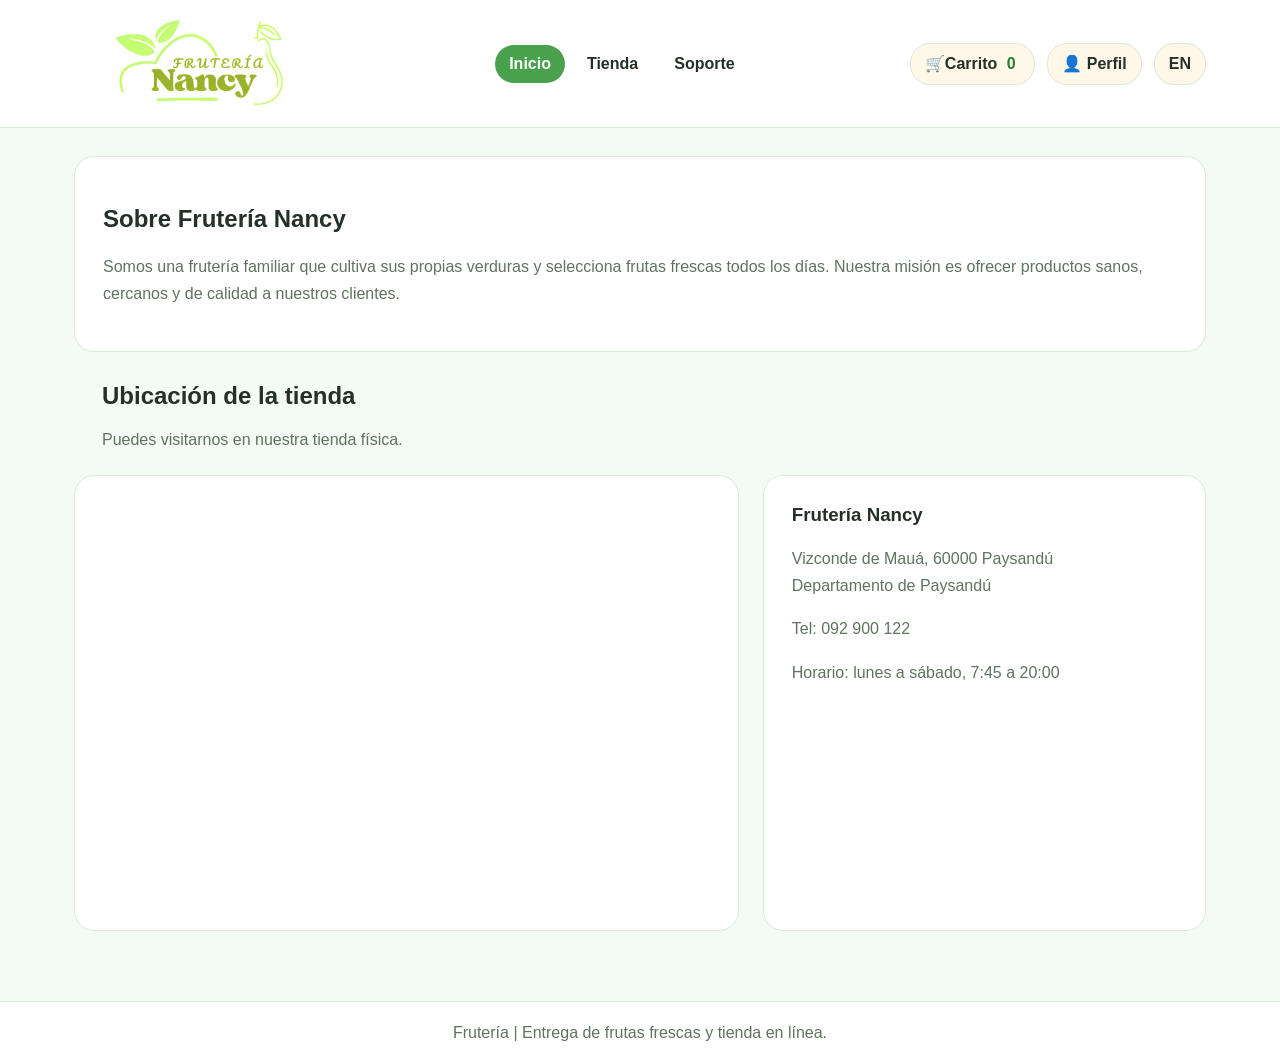
==== commit 07cce37e: "Version inicial" ====
--- a/html/index.html
+++ b/html/index.html
@@ -3,77 +3,67 @@
 <head>
     <meta charset="UTF-8">
     <meta name="viewport" content="width=device-width, initial-scale=1.0">
-    <title>Frutería Nancy | Inicio</title>
+    <title data-i18n-title="inicio">Frutería Nancy | Inicio</title>
     <link rel="stylesheet" href="../css/main.css">
     <link rel="stylesheet" href="../css/media.css">
 </head>
 <body>
-    <!-- El bloque contiene los textos del encabezado para poder cambiarlos de idioma. -->
-    <header class="site-header" data-i18n-block="headerHome">
-        <div class="header-inner">
-            <div class="logo">
-                <a href="index.html" class="logo-link">
-                    <img src="../img/png/logo.png" alt="Logo de Frutería Nancy">
-                </a>
-                <span class="logo-name">Frutería Nancy</span>
+    <header class="site-header">
+        <div class="header-content">
+            <div class="site-logo">
+                <img class="site-logo-image" src="../img/jpeg/logo.jpeg" alt="Frutería Nancy">
             </div>
-
-            <nav class="main-nav">
-                <a class="nav-link active" href="index.html">Inicio</a>
-                <a class="nav-link" href="store.html">Tienda</a>
-                <a class="nav-link" href="support.html">Soporte</a>
+            <nav class="primary-navigation" data-i18n-block="navegacionInicio">
+                <a class="navigation-link active-navigation-link" href="index.html">Inicio</a>
+                <a class="navigation-link" href="store.html">Tienda</a>
+                <a class="navigation-link" href="support.html">Soporte</a>
             </nav>
-
-            <div class="header-actions">
-                <a class="cart-button" href="cart.html">🛒 Carrito</a>
+            <div class="header-actions" data-i18n-block="accionesEncabezado">
+                <a class="cart-button" href="cart.html">🛒 <span>Carrito</span><span id="cart-count" class="cart-count">0</span></a>
                 <div class="profile-menu">
-                    <div class="profile-button">👤 Perfil</div>
-                    <div class="profile-dropdown">
+                    <button id="profile-menu-button" class="profile-menu-button" type="button" aria-expanded="false" aria-controls="profile-menu-list">👤 Perfil</button>
+                    <div id="profile-menu-list" class="profile-menu-list">
                         <a href="login.html">Iniciar sesión</a>
                         <a href="register.html">Registrarte</a>
                         <a href="../php/logout.php">Cerrar sesión</a>
                     </div>
                 </div>
-                <button id="lang-btn" class="language-toggle" type="button" onclick="toggleLanguage()">EN</button>
+                <button id="language-button" class="language-button" type="button" onclick="cambiarIdioma()">EN</button>
             </div>
         </div>
     </header>
 
     <main class="page-content">
-        <!-- Esta tarjeta presenta brevemente el origen de los productos. -->
-        <section class="about-section" data-i18n-block="homeAbout">
-            <div class="about-card">
-                <h2>Sobre Frutería Nancy</h2>
+        <section class="content-section" data-i18n-block="contenidoInicio">
+            <div class="content-card">
+                <h1>Sobre Frutería Nancy</h1>
                 <p>Somos una frutería familiar que cultiva sus propias verduras y selecciona frutas frescas todos los días. Nuestra misión es ofrecer productos sanos, cercanos y de calidad a nuestros clientes.</p>
             </div>
         </section>
 
-        <section class="map-section">
-            <div class="section-header" data-i18n-block="homeMapTitle">
+        <section class="content-section">
+            <div class="section-heading" data-i18n-block="tituloUbicacion">
                 <h2>Ubicación de la tienda</h2>
-                <p>Ven a visitarnos en nuestra tienda física o consulta la ubicación en el mapa.</p>
+                <p>Puedes visitarnos en nuestra tienda física.</p>
             </div>
-
             <div class="map-layout">
-                <!-- El iframe muestra la ubicación guardada en Google Maps. -->
-                <div class="map-frame">
-                    <iframe src="https://www.google.com/maps/embed?pb=!1m18!1m12!1m3!1d2841.111105370098!2d-58.078432124966206!3d-32.299837739513144!2m3!1f0!2f0!3f0!3m2!1i1024!2i768!4f13.1!3m3!1m2!1s0x95afcbe9f8f84dab%3A0x76d2877ee62e5147!2sFruteria%20Nancy.%20Verduras%20De%20Producci%C3%B3n%20Propia!5e1!3m2!1ses-419!2suy!4v1784809514677!5m2!1ses-419!2suy" width="600" height="450" style="border:0;" allowfullscreen="" loading="lazy" referrerpolicy="strict-origin-when-cross-origin"></iframe>
+                <div class="map-container">
+                    <iframe src="https://www.google.com/maps/embed?pb=!1m18!1m12!1m3!1d2841.111105370098!2d-58.078432124966206!3d-32.299837739513144!2m3!1f0!2f0!3f0!3m2!1i1024!2i768!4f13.1!3m3!1m2!1s0x95afcbe9f8f84dab%3A0x76d2877ee62e5147!2sFruteria%20Nancy.%20Verduras%20De%20Producci%C3%B3n%20Propia!5e1!3m2!1ses-419!2suy!4v1784809514677!5m2!1ses-419!2suy" title="Mapa de Frutería Nancy" loading="lazy"></iframe>
                 </div>
-
-                <div class="location-card" data-i18n-block="homeLocation">
+                <div class="content-card" data-i18n-block="datosUbicacion">
                     <h3>Frutería Nancy</h3>
                     <p>Vizconde de Mauá, 60000 Paysandú<br>Departamento de Paysandú</p>
                     <p>Tel: 092 900 122</p>
-                    <p>Horario: Lunes a sábado, 7:45 a 20:00</p>
+                    <p>Horario: lunes a sábado, 7:45 a 20:00</p>
                 </div>
             </div>
         </section>
     </main>
 
-    <footer class="site-footer" data-i18n-block="footer">
+    <footer class="site-footer" data-i18n-block="piePagina">
         <p>Frutería | Entrega de frutas frescas y tienda en línea.</p>
     </footer>
-
     <script src="../js/translations.js"></script>
+    <script src="../js/tienda.js"></script>
 </body>
 </html>
--- a/css/main.css
+++ b/css/main.css
@@ -1,12 +1,17 @@
-/* Estas reglas se aplican a todos los elementos de la página. */
 * {
     box-sizing: border-box;
+}
+
+:root {
+    --page-spacing: 24px;
+    --content-spacing: 28px;
 }
 
 body {
     margin: 0;
     color: #243028;
     font-family: Arial, Helvetica, sans-serif;
+    cursor: default;
     background-color: #f4faf4;
 }
 
@@ -24,71 +29,77 @@
     font: inherit;
 }
 
-/* El encabezado reúne el logo, los enlaces y las acciones del usuario. */
+h1,
+h2,
+h3,
+p,
+span,
+label {
+    cursor: default;
+    user-select: text;
+}
+
+a,
+button,
+summary {
+    cursor: pointer;
+}
+
+input {
+    cursor: text;
+}
+
 .site-header {
     background-color: #ffffff;
     border-bottom: 1px solid #d9ead8;
 }
 
-.header-inner {
+.header-content {
     display: flex;
     align-items: center;
     justify-content: space-between;
     gap: 20px;
     max-width: 1180px;
-    padding: 18px 24px;
+    padding: 18px var(--page-spacing);
     margin: 0 auto;
 }
 
-.logo,
-.main-nav,
+.site-logo {
+    flex-shrink: 0;
+}
+
+.site-logo-image {
+    display: block;
+    width: 260px;
+    height: auto;
+}
+
+.primary-navigation,
 .header-actions,
 .cart-button,
-.profile-button,
-.language-toggle {
+.profile-menu-button,
+.language-button {
     display: flex;
     align-items: center;
 }
 
-.logo {
-    gap: 12px;
-}
-
-.logo-link {
-    display: block;
-    width: 70px;
-    height: 70px;
-    overflow: hidden;
-    border: 2px solid #49a14b;
-    border-radius: 12px;
-}
-
-.logo-link img {
-    width: 100%;
-    height: 100%;
-}
-
-.logo-name {
-    font-weight: bold;
-}
-
-.main-nav {
+.primary-navigation {
     justify-content: center;
     gap: 8px;
 }
 
-.nav-link {
+.navigation-link {
     padding: 10px 14px;
     font-weight: bold;
     border-radius: 20px;
 }
 
-.nav-link:hover {
+.navigation-link:hover {
     color: #287c32;
     background-color: #eaf6e9;
 }
 
-.nav-link.active {
+.active-navigation-link {
     color: #ffffff;
     background-color: #49a14b;
 }
@@ -98,20 +109,20 @@
 }
 
 .cart-button,
-.profile-button {
+.profile-menu-button,
+.language-button {
     min-height: 42px;
     padding: 10px 14px;
-    font-weight: bold;
+    color: #243028;
+    font-weight: bold;
+    background-color: #fff7e8;
     border: 1px solid #d9ead8;
     border-radius: 20px;
 }
 
-.cart-button {
-    background-color: #fff7e8;
-}
-
 .cart-button:hover,
-.profile-button:hover {
+.profile-menu-button:hover,
+.language-button:hover {
     background-color: #eaf6e9;
 }
 
@@ -119,175 +130,87 @@
     position: relative;
 }
 
-.profile-button {
+.profile-menu-button {
     cursor: pointer;
-    background-color: #f4f0e5;
-}
-
-.language-toggle {
-    color: #287c32;
-    cursor: pointer;
-    background-color: #eaf6e9;
-}
-
-.language-toggle:hover {
-    background-color: #d9ead8;
-}
-
-.profile-dropdown {
+}
+
+.profile-menu-list {
     position: absolute;
     top: 46px;
     right: 0;
+    z-index: 2;
     display: none;
     width: 180px;
+    overflow: hidden;
     background-color: #ffffff;
     border: 1px solid #d9ead8;
     border-radius: 12px;
 }
 
-.profile-menu:hover .profile-dropdown {
-    display: block;
-}
-
-.profile-dropdown a {
+.profile-menu-list.profile-menu-visible {
+    display: block;
+}
+
+.profile-menu-list a {
     display: block;
     padding: 12px;
     font-weight: bold;
 }
 
-.profile-dropdown a:hover {
-    background-color: #eaf6e9;
-}
-
-/* Estas clases ordenan el contenido central y los botones reutilizables. */
+.profile-menu-list a:hover {
+    background-color: #eaf6e9;
+}
+
+.cart-count {
+    min-width: 18px;
+    margin-left: 5px;
+    color: #287c32;
+    text-align: center;
+}
+
 .page-content {
     max-width: 1180px;
-    padding: 28px 24px 40px;
+    padding: 28px var(--page-spacing) 40px;
     margin: 0 auto;
 }
 
-.hero-section,
-.about-section,
-.map-section {
-    margin-bottom: 40px;
-}
-
-.home-hero {
-    min-height: 430px;
-    padding: 54px;
-    background-image: url("../img/jpg/fruits_background.jpg");
-    background-position: center;
-    background-size: cover;
-    border-radius: 24px;
-}
-
-.home-hero .hero-copy {
-    width: 60%;
-    padding: 28px;
-    color: #ffffff;
-    background-color: #287c32;
-    border-radius: 16px;
-}
-
-.eyebrow {
-    display: inline-block;
-    padding: 8px 14px;
-    margin: 0 0 16px;
-    color: #287c32;
-    font-weight: bold;
-    background-color: #e9f6e7;
-    border-radius: 20px;
-}
-
-.home-hero .eyebrow {
-    color: #eaffd8;
-    background-color: #1f6328;
-}
-
-.hero-copy h1 {
-    margin: 0;
-    font-size: 44px;
-}
-
-.hero-copy p {
-    line-height: 1.7;
-}
-
-.hero-actions {
-    display: flex;
-    gap: 14px;
-}
-
-.btn {
-    display: inline-block;
-    padding: 12px 22px;
-    font-weight: bold;
-    text-align: center;
-    cursor: pointer;
-    border: 0;
-    border-radius: 20px;
-}
-
-.btn:hover {
-    transform: scale(1.03);
-}
-
-.btn-primary {
-    color: #ffffff;
-    background-color: #49a14b;
-}
-
-.btn-primary:hover {
-    background-color: #287c32;
-}
-
-.btn-secondary {
-    color: #ffffff;
-    background-color: #5b8e5e;
-}
-
-.btn-secondary:hover {
-    background-color: #426d45;
-}
-
-/* Las tarjetas agrupan la información de la tienda y su ubicación. */
-.about-card,
-.location-card,
-.map-frame {
+.content-section {
+    margin-bottom: 30px;
+}
+
+.content-card,
+.map-container {
     background-color: #ffffff;
     border: 1px solid #d9ead8;
     border-radius: 20px;
 }
 
-.about-card,
-.location-card {
-    padding: 28px;
-}
-
-.about-card h2,
-.location-card h3,
-.map-text h3 {
+.content-card {
+    padding: var(--content-spacing);
+}
+
+.content-card h2,
+.content-card h3,
+.section-heading h1,
+.section-heading h2 {
     margin-top: 0;
 }
 
-.about-card p,
-.location-card p,
-.section-header p {
+.content-card p,
+.section-heading p {
     color: #5f7360;
     line-height: 1.7;
 }
 
-.section-header {
+.section-heading {
+    padding: 0 var(--content-spacing);
     margin-bottom: 22px;
 }
 
-.section-header h1,
-.section-header h2 {
-    margin: 0 0 10px;
-}
-
-.section-header p {
-    margin: 0;
+.section-heading h1,
+.section-heading h2,
+.section-heading p {
+    margin-bottom: 10px;
 }
 
 .map-layout {
@@ -296,38 +219,60 @@
     gap: 24px;
 }
 
-.map-frame {
-    display: flex;
-    align-items: center;
-    justify-content: center;
+.map-container {
     min-height: 320px;
-    padding: 0;
     overflow: hidden;
-    color: #ffffff;
-    text-align: center;
-    background-color: #4d8d51;
-}
-
-.map-frame iframe {
+}
+
+.map-container iframe {
     width: 100%;
     min-height: 450px;
     border: 0;
 }
 
-.map-text {
-    padding: 28px;
+.primary-button {
+    display: inline-block;
+    padding: 12px 18px;
+    color: #ffffff;
+    font-weight: bold;
+    text-align: center;
+    cursor: pointer;
+    background-color: #49a14b;
+    border: 0;
+    border-radius: 8px;
+}
+
+.primary-button:hover {
+    background-color: #61b464;
+}
+
+.primary-button:active {
     background-color: #287c32;
-    border: 2px solid #dff0dc;
-    border-radius: 16px;
-}
-
-.map-text p {
-    margin: 10px 0;
-}
-
-/* El pie mantiene el mismo cierre visual en las páginas que lo usan. */
+}
+
+.confirmation-message {
+    display: none;
+    padding: 12px 18px;
+    margin: 0 0 20px;
+    color: #287c32;
+    font-weight: bold;
+    background-color: #eaf6e9;
+    border: 1px solid #49a14b;
+    border-radius: 8px;
+}
+
+.confirmation-message.confirmation-message-visible {
+    display: block;
+}
+
+.confirmation-message.confirmation-message-error {
+    color: #8f4035;
+    background-color: #fff0ed;
+    border-color: #cf7566;
+}
+
 .site-footer {
-    padding: 22px 24px;
+    padding: 22px var(--page-spacing);
     color: #5f7360;
     text-align: center;
     background-color: #ffffff;
--- a/css/media.css
+++ b/css/media.css
@@ -1,98 +1,79 @@
-/* En tabletas, las columnas se apilan para aprovechar el ancho disponible. */
 @media (max-width: 900px) {
-    .header-inner {
+    .header-content {
         flex-wrap: wrap;
     }
 
-    .main-nav {
+    .primary-navigation {
         order: 3;
         width: 100%;
     }
 
-    .map-layout,
-    .support-grid {
+    .map-layout {
         grid-template-columns: 1fr;
     }
 
     .product-grid {
-        grid-template-columns: 1fr 1fr;
-    }
-
-    .home-hero .hero-copy {
-        width: 75%;
+        grid-template-columns: repeat(2, 1fr);
     }
 }
 
-/* En celulares se reducen los espacios y los botones ocupan todo el ancho. */
 @media (max-width: 620px) {
-    .header-inner,
-    .page-content {
-        padding-right: 16px;
-        padding-left: 16px;
+    :root {
+        --page-spacing: 20px;
     }
 
-    .header-inner,
+    .header-content,
+    .page-content {
+        padding-right: var(--page-spacing);
+        padding-left: var(--page-spacing);
+    }
+
+    .header-content,
     .header-actions,
-    .main-nav,
-    .hero-actions,
+    .primary-navigation,
     .product-footer {
         gap: 8px;
     }
 
-    .logo-name {
-        display: none;
+    .site-logo-image {
+        width: 210px;
     }
 
-    .nav-link {
+    .navigation-link,
+    .cart-button,
+    .profile-menu-button,
+    .language-button {
         padding: 8px 10px;
         font-size: 14px;
-    }
-
-    .cart-button,
-    .profile-button,
-    .language-toggle {
-        padding: 8px 10px;
-        font-size: 14px;
-    }
-
-    .home-hero {
-        min-height: 400px;
-        padding: 24px;
-    }
-
-    .home-hero .hero-copy {
-        width: 100%;
-        padding: 22px;
-    }
-
-    .hero-copy h1 {
-        font-size: 32px;
-    }
-
-    .hero-actions,
-    .product-footer {
-        flex-direction: column;
-        align-items: stretch;
-    }
-
-    .btn {
-        width: 100%;
-    }
-
-    .store-section,
-    .support-card {
-        padding: 20px;
     }
 
     .product-grid {
         grid-template-columns: 1fr;
     }
 
-    .auth-page {
+    .product-footer {
+        flex-direction: column;
+        align-items: stretch;
+    }
+
+    .cart-product {
+        grid-template-columns: 70px 1fr;
+    }
+
+    .cart-product-image {
+        width: 70px;
+        height: 60px;
+    }
+
+    .remove-product-button {
+        grid-column: 1 / -1;
+    }
+
+    .authentication-page {
         padding: 18px;
     }
 
-    .auth-card {
+    .authentication-card {
         padding: 28px 22px;
     }
 }
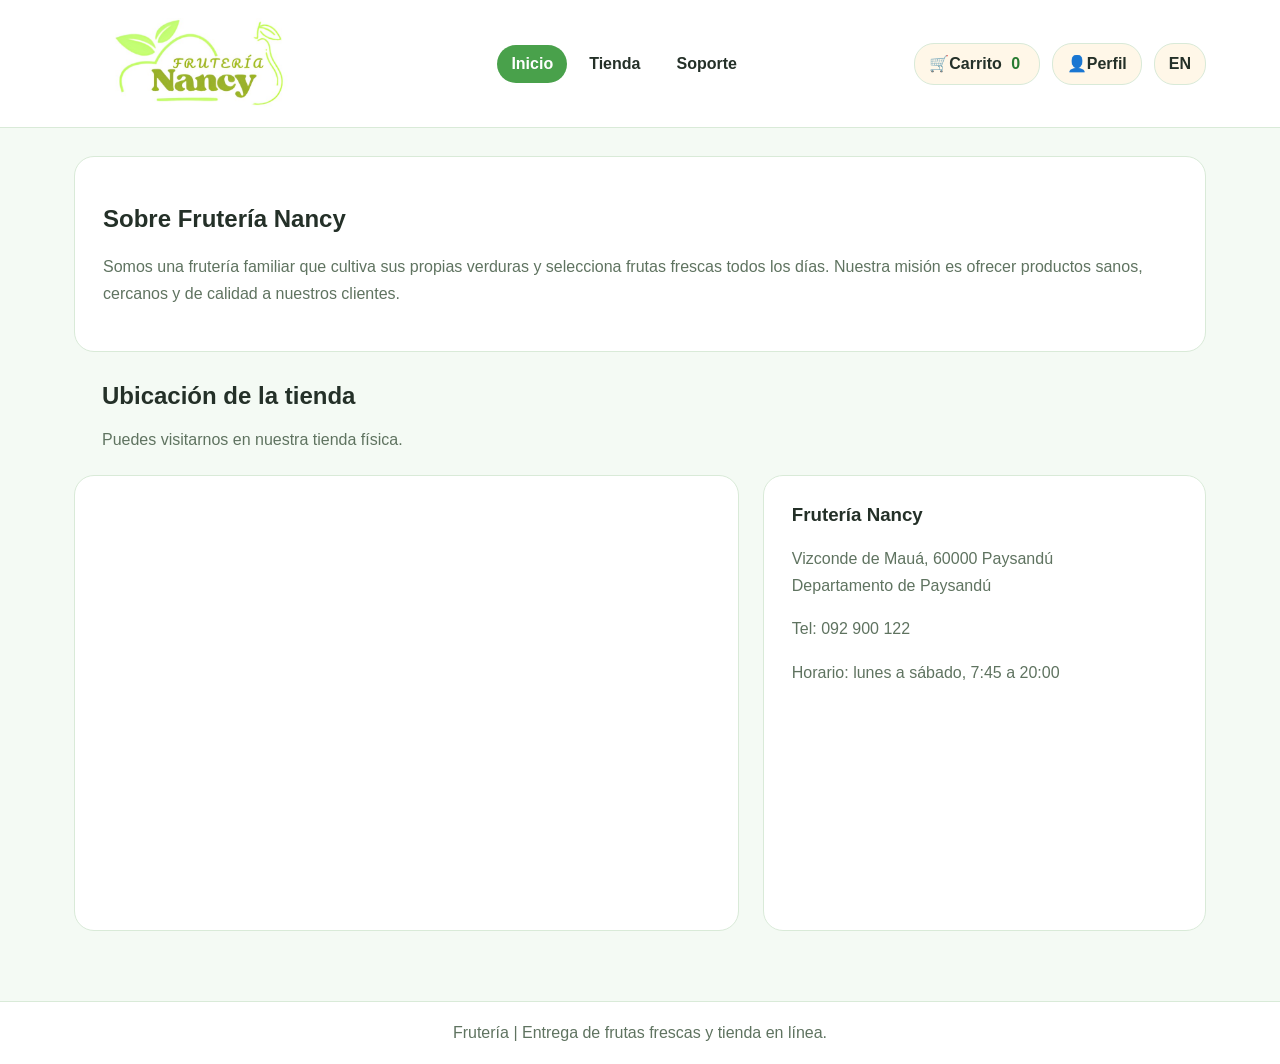
==== commit 30a9cb0e: "version final" ====
--- a/html/index.html
+++ b/html/index.html
@@ -8,60 +8,60 @@
     <link rel="stylesheet" href="../css/media.css">
 </head>
 <body>
-    <header class="site-header">
-        <div class="header-content">
-            <div class="site-logo">
-                <img class="site-logo-image" src="../img/jpeg/logo.jpeg" alt="Frutería Nancy">
+    <header class="encabezado-sitio">
+        <div class="contenido-encabezado">
+            <div class="logo-sitio">
+                <img class="imagen-logo-sitio" src="../img/jpeg/logo.jpeg" alt="Frutería Nancy">
             </div>
-            <nav class="primary-navigation" data-i18n-block="navegacionInicio">
-                <a class="navigation-link active-navigation-link" href="index.html">Inicio</a>
-                <a class="navigation-link" href="store.html">Tienda</a>
-                <a class="navigation-link" href="support.html">Soporte</a>
+            <nav class="navegacion-principal">
+                <a class="enlace-navegacion enlace-navegacion-activo" href="index.html" data-i18n="navHome">Inicio</a>
+                <a class="enlace-navegacion" href="store.html" data-i18n="navStore">Tienda</a>
+                <a class="enlace-navegacion" href="support.html" data-i18n="navSupport">Soporte</a>
             </nav>
-            <div class="header-actions" data-i18n-block="accionesEncabezado">
-                <a class="cart-button" href="cart.html">🛒 <span>Carrito</span><span id="cart-count" class="cart-count">0</span></a>
-                <div class="profile-menu">
-                    <button id="profile-menu-button" class="profile-menu-button" type="button" aria-expanded="false" aria-controls="profile-menu-list">👤 Perfil</button>
-                    <div id="profile-menu-list" class="profile-menu-list">
+            <div class="acciones-encabezado">
+                <a class="boton-carrito" href="cart.html">🛒 <span data-i18n="cartLabel">Carrito</span><span id="contador-carrito" class="contador-carrito">0</span></a>
+                <div class="menu-perfil">
+                    <button id="boton-menu-perfil" class="boton-menu-perfil" type="button" aria-expanded="false" aria-controls="lista-menu-perfil">👤 <span data-i18n="profile">Perfil</span></button>
+                    <div id="lista-menu-perfil" class="lista-menu-perfil">
                         <a href="login.html">Iniciar sesión</a>
                         <a href="register.html">Registrarte</a>
                         <a href="../php/logout.php">Cerrar sesión</a>
                     </div>
                 </div>
-                <button id="language-button" class="language-button" type="button" onclick="cambiarIdioma()">EN</button>
+                <button id="boton-idioma" class="boton-idioma" type="button" onclick="cambiarIdioma()">EN</button>
             </div>
         </div>
     </header>
 
-    <main class="page-content">
-        <section class="content-section" data-i18n-block="contenidoInicio">
-            <div class="content-card">
-                <h1>Sobre Frutería Nancy</h1>
-                <p>Somos una frutería familiar que cultiva sus propias verduras y selecciona frutas frescas todos los días. Nuestra misión es ofrecer productos sanos, cercanos y de calidad a nuestros clientes.</p>
+    <main class="contenido-pagina">
+        <section class="seccion-contenido">
+            <div class="tarjeta-contenido">
+                <h1 data-i18n="homeAboutTitle">Sobre Frutería Nancy</h1>
+                <p data-i18n="homeAboutText">Somos una frutería familiar que cultiva sus propias verduras y selecciona frutas frescas todos los días. Nuestra misión es ofrecer productos sanos, cercanos y de calidad a nuestros clientes.</p>
             </div>
         </section>
 
-        <section class="content-section">
-            <div class="section-heading" data-i18n-block="tituloUbicacion">
-                <h2>Ubicación de la tienda</h2>
-                <p>Puedes visitarnos en nuestra tienda física.</p>
+        <section class="seccion-contenido">
+            <div class="encabezado-seccion">
+                <h2 data-i18n="locationTitle">Ubicación de la tienda</h2>
+                <p data-i18n="locationIntro">Puedes visitarnos en nuestra tienda física.</p>
             </div>
-            <div class="map-layout">
-                <div class="map-container">
+            <div class="diseno-mapa">
+                <div class="contenedor-mapa">
                     <iframe src="https://www.google.com/maps/embed?pb=!1m18!1m12!1m3!1d2841.111105370098!2d-58.078432124966206!3d-32.299837739513144!2m3!1f0!2f0!3f0!3m2!1i1024!2i768!4f13.1!3m3!1m2!1s0x95afcbe9f8f84dab%3A0x76d2877ee62e5147!2sFruteria%20Nancy.%20Verduras%20De%20Producci%C3%B3n%20Propia!5e1!3m2!1ses-419!2suy!4v1784809514677!5m2!1ses-419!2suy" title="Mapa de Frutería Nancy" loading="lazy"></iframe>
                 </div>
-                <div class="content-card" data-i18n-block="datosUbicacion">
-                    <h3>Frutería Nancy</h3>
-                    <p>Vizconde de Mauá, 60000 Paysandú<br>Departamento de Paysandú</p>
-                    <p>Tel: 092 900 122</p>
-                    <p>Horario: lunes a sábado, 7:45 a 20:00</p>
+                <div class="tarjeta-contenido">
+                    <h3 data-i18n="storeName">Frutería Nancy</h3>
+                    <p>Vizconde de Mauá, 60000 Paysandú<br><span data-i18n="locationDepartment">Departamento de Paysandú</span></p>
+                    <p data-i18n="storePhone">Tel: 092 900 122</p>
+                    <p data-i18n="storeHours">Horario: lunes a sábado, 7:45 a 20:00</p>
                 </div>
             </div>
         </section>
     </main>
 
-    <footer class="site-footer" data-i18n-block="piePagina">
-        <p>Frutería | Entrega de frutas frescas y tienda en línea.</p>
+    <footer class="pie-sitio">
+        <p data-i18n="footerText">Frutería | Entrega de frutas frescas y tienda en línea.</p>
     </footer>
     <script src="../js/translations.js"></script>
     <script src="../js/tienda.js"></script>
--- a/css/main.css
+++ b/css/main.css
@@ -49,12 +49,12 @@
     cursor: text;
 }
 
-.site-header {
+.encabezado-sitio {
     background-color: #ffffff;
     border-bottom: 1px solid #d9ead8;
 }
 
-.header-content {
+.contenido-encabezado {
     display: flex;
     align-items: center;
     justify-content: space-between;
@@ -64,53 +64,53 @@
     margin: 0 auto;
 }
 
-.site-logo {
+.logo-sitio {
     flex-shrink: 0;
 }
 
-.site-logo-image {
+.imagen-logo-sitio {
     display: block;
     width: 260px;
     height: auto;
 }
 
-.primary-navigation,
-.header-actions,
-.cart-button,
-.profile-menu-button,
-.language-button {
+.navegacion-principal,
+.acciones-encabezado,
+.boton-carrito,
+.boton-menu-perfil,
+.boton-idioma {
     display: flex;
     align-items: center;
 }
 
-.primary-navigation {
+.navegacion-principal {
     justify-content: center;
     gap: 8px;
 }
 
-.navigation-link {
+.enlace-navegacion {
     padding: 10px 14px;
     font-weight: bold;
     border-radius: 20px;
 }
 
-.navigation-link:hover {
+.enlace-navegacion:hover {
     color: #287c32;
     background-color: #eaf6e9;
 }
 
-.active-navigation-link {
+.enlace-navegacion-activo {
     color: #ffffff;
     background-color: #49a14b;
 }
 
-.header-actions {
+.acciones-encabezado {
     gap: 12px;
 }
 
-.cart-button,
-.profile-menu-button,
-.language-button {
+.boton-carrito,
+.boton-menu-perfil,
+.boton-idioma {
     min-height: 42px;
     padding: 10px 14px;
     color: #243028;
@@ -120,21 +120,21 @@
     border-radius: 20px;
 }
 
-.cart-button:hover,
-.profile-menu-button:hover,
-.language-button:hover {
-    background-color: #eaf6e9;
-}
-
-.profile-menu {
+.boton-carrito:hover,
+.boton-menu-perfil:hover,
+.boton-idioma:hover {
+    background-color: #eaf6e9;
+}
+
+.menu-perfil {
     position: relative;
 }
 
-.profile-menu-button {
+.boton-menu-perfil {
     cursor: pointer;
 }
 
-.profile-menu-list {
+.lista-menu-perfil {
     position: absolute;
     top: 46px;
     right: 0;
@@ -147,90 +147,90 @@
     border-radius: 12px;
 }
 
-.profile-menu-list.profile-menu-visible {
-    display: block;
-}
-
-.profile-menu-list a {
+.lista-menu-perfil.menu-perfil-visible {
+    display: block;
+}
+
+.lista-menu-perfil a {
     display: block;
     padding: 12px;
     font-weight: bold;
 }
 
-.profile-menu-list a:hover {
-    background-color: #eaf6e9;
-}
-
-.cart-count {
+.lista-menu-perfil a:hover {
+    background-color: #eaf6e9;
+}
+
+.contador-carrito {
     min-width: 18px;
     margin-left: 5px;
     color: #287c32;
     text-align: center;
 }
 
-.page-content {
+.contenido-pagina {
     max-width: 1180px;
     padding: 28px var(--page-spacing) 40px;
     margin: 0 auto;
 }
 
-.content-section {
+.seccion-contenido {
     margin-bottom: 30px;
 }
 
-.content-card,
-.map-container {
+.tarjeta-contenido,
+.contenedor-mapa {
     background-color: #ffffff;
     border: 1px solid #d9ead8;
     border-radius: 20px;
 }
 
-.content-card {
+.tarjeta-contenido {
     padding: var(--content-spacing);
 }
 
-.content-card h2,
-.content-card h3,
-.section-heading h1,
-.section-heading h2 {
+.tarjeta-contenido h2,
+.tarjeta-contenido h3,
+.encabezado-seccion h1,
+.encabezado-seccion h2 {
     margin-top: 0;
 }
 
-.content-card p,
-.section-heading p {
+.tarjeta-contenido p,
+.encabezado-seccion p {
     color: #5f7360;
     line-height: 1.7;
 }
 
-.section-heading {
+.encabezado-seccion {
     padding: 0 var(--content-spacing);
     margin-bottom: 22px;
 }
 
-.section-heading h1,
-.section-heading h2,
-.section-heading p {
+.encabezado-seccion h1,
+.encabezado-seccion h2,
+.encabezado-seccion p {
     margin-bottom: 10px;
 }
 
-.map-layout {
+.diseno-mapa {
     display: grid;
     grid-template-columns: 3fr 2fr;
     gap: 24px;
 }
 
-.map-container {
+.contenedor-mapa {
     min-height: 320px;
     overflow: hidden;
 }
 
-.map-container iframe {
+.contenedor-mapa iframe {
     width: 100%;
     min-height: 450px;
     border: 0;
 }
 
-.primary-button {
+.boton-principal {
     display: inline-block;
     padding: 12px 18px;
     color: #ffffff;
@@ -242,15 +242,15 @@
     border-radius: 8px;
 }
 
-.primary-button:hover {
+.boton-principal:hover {
     background-color: #61b464;
 }
 
-.primary-button:active {
+.boton-principal:active {
     background-color: #287c32;
 }
 
-.confirmation-message {
+.mensaje-confirmacion {
     display: none;
     padding: 12px 18px;
     margin: 0 0 20px;
@@ -261,17 +261,17 @@
     border-radius: 8px;
 }
 
-.confirmation-message.confirmation-message-visible {
-    display: block;
-}
-
-.confirmation-message.confirmation-message-error {
+.mensaje-confirmacion.mensaje-confirmacion-visible {
+    display: block;
+}
+
+.mensaje-confirmacion.mensaje-confirmacion-error {
     color: #8f4035;
     background-color: #fff0ed;
     border-color: #cf7566;
 }
 
-.site-footer {
+.pie-sitio {
     padding: 22px var(--page-spacing);
     color: #5f7360;
     text-align: center;
@@ -279,6 +279,6 @@
     border-top: 1px solid #d9ead8;
 }
 
-.site-footer p {
+.pie-sitio p {
     margin: 0;
 }
--- a/css/media.css
+++ b/css/media.css
@@ -1,18 +1,18 @@
 @media (max-width: 900px) {
-    .header-content {
+    .contenido-encabezado {
         flex-wrap: wrap;
     }
 
-    .primary-navigation {
+    .navegacion-principal {
         order: 3;
         width: 100%;
     }
 
-    .map-layout {
+    .diseno-mapa {
         grid-template-columns: 1fr;
     }
 
-    .product-grid {
+    .cuadricula-productos {
         grid-template-columns: repeat(2, 1fr);
     }
 }
@@ -22,58 +22,63 @@
         --page-spacing: 20px;
     }
 
-    .header-content,
-    .page-content {
+    .contenido-encabezado,
+    .contenido-pagina {
         padding-right: var(--page-spacing);
         padding-left: var(--page-spacing);
     }
 
-    .header-content,
-    .header-actions,
-    .primary-navigation,
-    .product-footer {
+    .contenido-encabezado,
+    .acciones-encabezado,
+    .navegacion-principal,
+    .pie-producto {
         gap: 8px;
     }
 
-    .site-logo-image {
+    .imagen-logo-sitio {
         width: 210px;
     }
 
-    .navigation-link,
-    .cart-button,
-    .profile-menu-button,
-    .language-button {
+    .enlace-navegacion,
+    .boton-carrito,
+    .boton-menu-perfil,
+    .boton-idioma {
         padding: 8px 10px;
         font-size: 14px;
     }
 
-    .product-grid {
+    .cuadricula-productos {
         grid-template-columns: 1fr;
     }
 
-    .product-footer {
+    .pie-producto {
         flex-direction: column;
         align-items: stretch;
     }
 
-    .cart-product {
+    .producto-carrito {
         grid-template-columns: 70px 1fr;
     }
 
-    .cart-product-image {
+    .imagen-producto-carrito {
         width: 70px;
         height: 60px;
     }
 
-    .remove-product-button {
+    .boton-quitar-producto {
         grid-column: 1 / -1;
     }
 
-    .authentication-page {
+    .pagina-autenticacion {
         padding: 18px;
     }
 
-    .authentication-card {
+    .tarjeta-autenticacion {
         padding: 28px 22px;
     }
+
+    .campo-contrasena {
+        flex-direction: column;
+        align-items: stretch;
+    }
 }
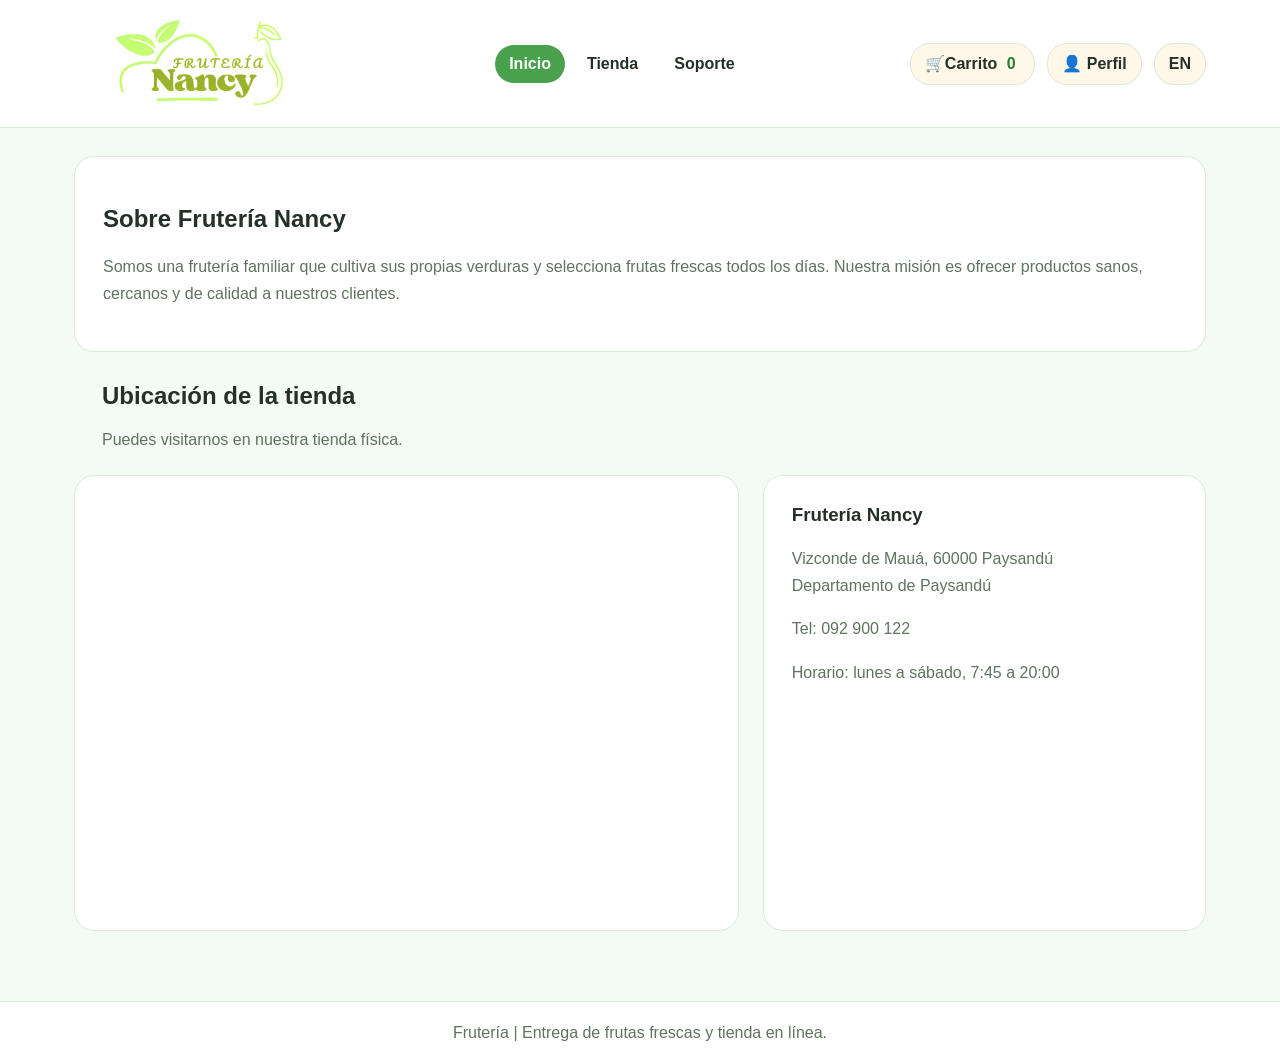
==== commit 95dd642e: "Reemplaza el sitio por la version actual" ====
--- a/html/index.html
+++ b/html/index.html
@@ -3,7 +3,7 @@
 <head>
     <meta charset="UTF-8">
     <meta name="viewport" content="width=device-width, initial-scale=1.0">
-    <title data-i18n-title="inicio">Frutería Nancy | Inicio</title>
+    <title data-i18n-title="tituloInicio">Frutería Nancy | Inicio</title>
     <link rel="stylesheet" href="../css/main.css">
     <link rel="stylesheet" href="../css/media.css">
 </head>
@@ -14,19 +14,15 @@
                 <img class="imagen-logo-sitio" src="../img/jpeg/logo.jpeg" alt="Frutería Nancy">
             </div>
             <nav class="navegacion-principal">
-                <a class="enlace-navegacion enlace-navegacion-activo" href="index.html" data-i18n="navHome">Inicio</a>
-                <a class="enlace-navegacion" href="store.html" data-i18n="navStore">Tienda</a>
-                <a class="enlace-navegacion" href="support.html" data-i18n="navSupport">Soporte</a>
+                <a class="enlace-navegacion enlace-navegacion-activo" href="index.html" data-i18n="navInicio">Inicio</a>
+                <a class="enlace-navegacion" href="store.html" data-i18n="navTienda">Tienda</a>
+                <a class="enlace-navegacion" href="support.html" data-i18n="navSoporte">Soporte</a>
             </nav>
             <div class="acciones-encabezado">
-                <a class="boton-carrito" href="cart.html">🛒 <span data-i18n="cartLabel">Carrito</span><span id="contador-carrito" class="contador-carrito">0</span></a>
+                <a class="boton-carrito" href="cart.html">🛒 <span data-i18n="etiquetaCarrito">Carrito</span><span id="contador-carrito" class="contador-carrito">0</span></a>
                 <div class="menu-perfil">
-                    <button id="boton-menu-perfil" class="boton-menu-perfil" type="button" aria-expanded="false" aria-controls="lista-menu-perfil">👤 <span data-i18n="profile">Perfil</span></button>
-                    <div id="lista-menu-perfil" class="lista-menu-perfil">
-                        <a href="login.html">Iniciar sesión</a>
-                        <a href="register.html">Registrarte</a>
-                        <a href="../php/logout.php">Cerrar sesión</a>
-                    </div>
+                    <button id="boton-menu-perfil" class="boton-menu-perfil" type="button" aria-expanded="false" aria-controls="lista-menu-perfil">👤 <span data-i18n="perfil">Perfil</span></button>
+                    <div id="lista-menu-perfil" class="lista-menu-perfil"></div>
                 </div>
                 <button id="boton-idioma" class="boton-idioma" type="button" onclick="cambiarIdioma()">EN</button>
             </div>
@@ -36,32 +32,32 @@
     <main class="contenido-pagina">
         <section class="seccion-contenido">
             <div class="tarjeta-contenido">
-                <h1 data-i18n="homeAboutTitle">Sobre Frutería Nancy</h1>
-                <p data-i18n="homeAboutText">Somos una frutería familiar que cultiva sus propias verduras y selecciona frutas frescas todos los días. Nuestra misión es ofrecer productos sanos, cercanos y de calidad a nuestros clientes.</p>
+                <h1 data-i18n="inicioAcercaTitulo">Sobre Frutería Nancy</h1>
+                <p data-i18n="inicioAcercaTexto">Somos una frutería familiar que cultiva sus propias verduras y selecciona frutas frescas todos los días. Nuestra misión es ofrecer productos sanos, cercanos y de calidad a nuestros clientes.</p>
             </div>
         </section>
 
         <section class="seccion-contenido">
             <div class="encabezado-seccion">
-                <h2 data-i18n="locationTitle">Ubicación de la tienda</h2>
-                <p data-i18n="locationIntro">Puedes visitarnos en nuestra tienda física.</p>
+                <h2 data-i18n="ubicacionTitulo">Ubicación de la tienda</h2>
+                <p data-i18n="ubicacionIntro">Puedes visitarnos en nuestra tienda física.</p>
             </div>
             <div class="diseno-mapa">
                 <div class="contenedor-mapa">
                     <iframe src="https://www.google.com/maps/embed?pb=!1m18!1m12!1m3!1d2841.111105370098!2d-58.078432124966206!3d-32.299837739513144!2m3!1f0!2f0!3f0!3m2!1i1024!2i768!4f13.1!3m3!1m2!1s0x95afcbe9f8f84dab%3A0x76d2877ee62e5147!2sFruteria%20Nancy.%20Verduras%20De%20Producci%C3%B3n%20Propia!5e1!3m2!1ses-419!2suy!4v1784809514677!5m2!1ses-419!2suy" title="Mapa de Frutería Nancy" loading="lazy"></iframe>
                 </div>
                 <div class="tarjeta-contenido">
-                    <h3 data-i18n="storeName">Frutería Nancy</h3>
-                    <p>Vizconde de Mauá, 60000 Paysandú<br><span data-i18n="locationDepartment">Departamento de Paysandú</span></p>
-                    <p data-i18n="storePhone">Tel: 092 900 122</p>
-                    <p data-i18n="storeHours">Horario: lunes a sábado, 7:45 a 20:00</p>
+                    <h3 data-i18n="nombreFruteria">Frutería Nancy</h3>
+                    <p>Vizconde de Mauá, 60000 Paysandú<br><span data-i18n="departamento">Departamento de Paysandú</span></p>
+                    <p data-i18n="telefono">Tel: 092 900 122</p>
+                    <p data-i18n="horario">Horario: lunes a sábado, 7:45 a 20:00</p>
                 </div>
             </div>
         </section>
     </main>
 
     <footer class="pie-sitio">
-        <p data-i18n="footerText">Frutería | Entrega de frutas frescas y tienda en línea.</p>
+        <p data-i18n="textoPie">Frutería | Entrega de frutas frescas y tienda en línea.</p>
     </footer>
     <script src="../js/translations.js"></script>
     <script src="../js/tienda.js"></script>
--- a/css/main.css
+++ b/css/main.css
@@ -36,7 +36,6 @@
 span,
 label {
     cursor: default;
-    user-select: text;
 }
 
 a,
@@ -250,7 +249,7 @@
     background-color: #287c32;
 }
 
-.mensaje-confirmacion {
+.aviso-carrito {
     display: none;
     padding: 12px 18px;
     margin: 0 0 20px;
@@ -261,11 +260,11 @@
     border-radius: 8px;
 }
 
-.mensaje-confirmacion.mensaje-confirmacion-visible {
-    display: block;
-}
-
-.mensaje-confirmacion.mensaje-confirmacion-error {
+.aviso-carrito.aviso-visible {
+    display: block;
+}
+
+.aviso-carrito.aviso-error {
     color: #8f4035;
     background-color: #fff0ed;
     border-color: #cf7566;
--- a/css/media.css
+++ b/css/media.css
@@ -20,12 +20,6 @@
 @media (max-width: 620px) {
     :root {
         --page-spacing: 20px;
-    }
-
-    .contenido-encabezado,
-    .contenido-pagina {
-        padding-right: var(--page-spacing);
-        padding-left: var(--page-spacing);
     }
 
     .contenido-encabezado,
@@ -56,19 +50,6 @@
         align-items: stretch;
     }
 
-    .producto-carrito {
-        grid-template-columns: 70px 1fr;
-    }
-
-    .imagen-producto-carrito {
-        width: 70px;
-        height: 60px;
-    }
-
-    .boton-quitar-producto {
-        grid-column: 1 / -1;
-    }
-
     .pagina-autenticacion {
         padding: 18px;
     }
